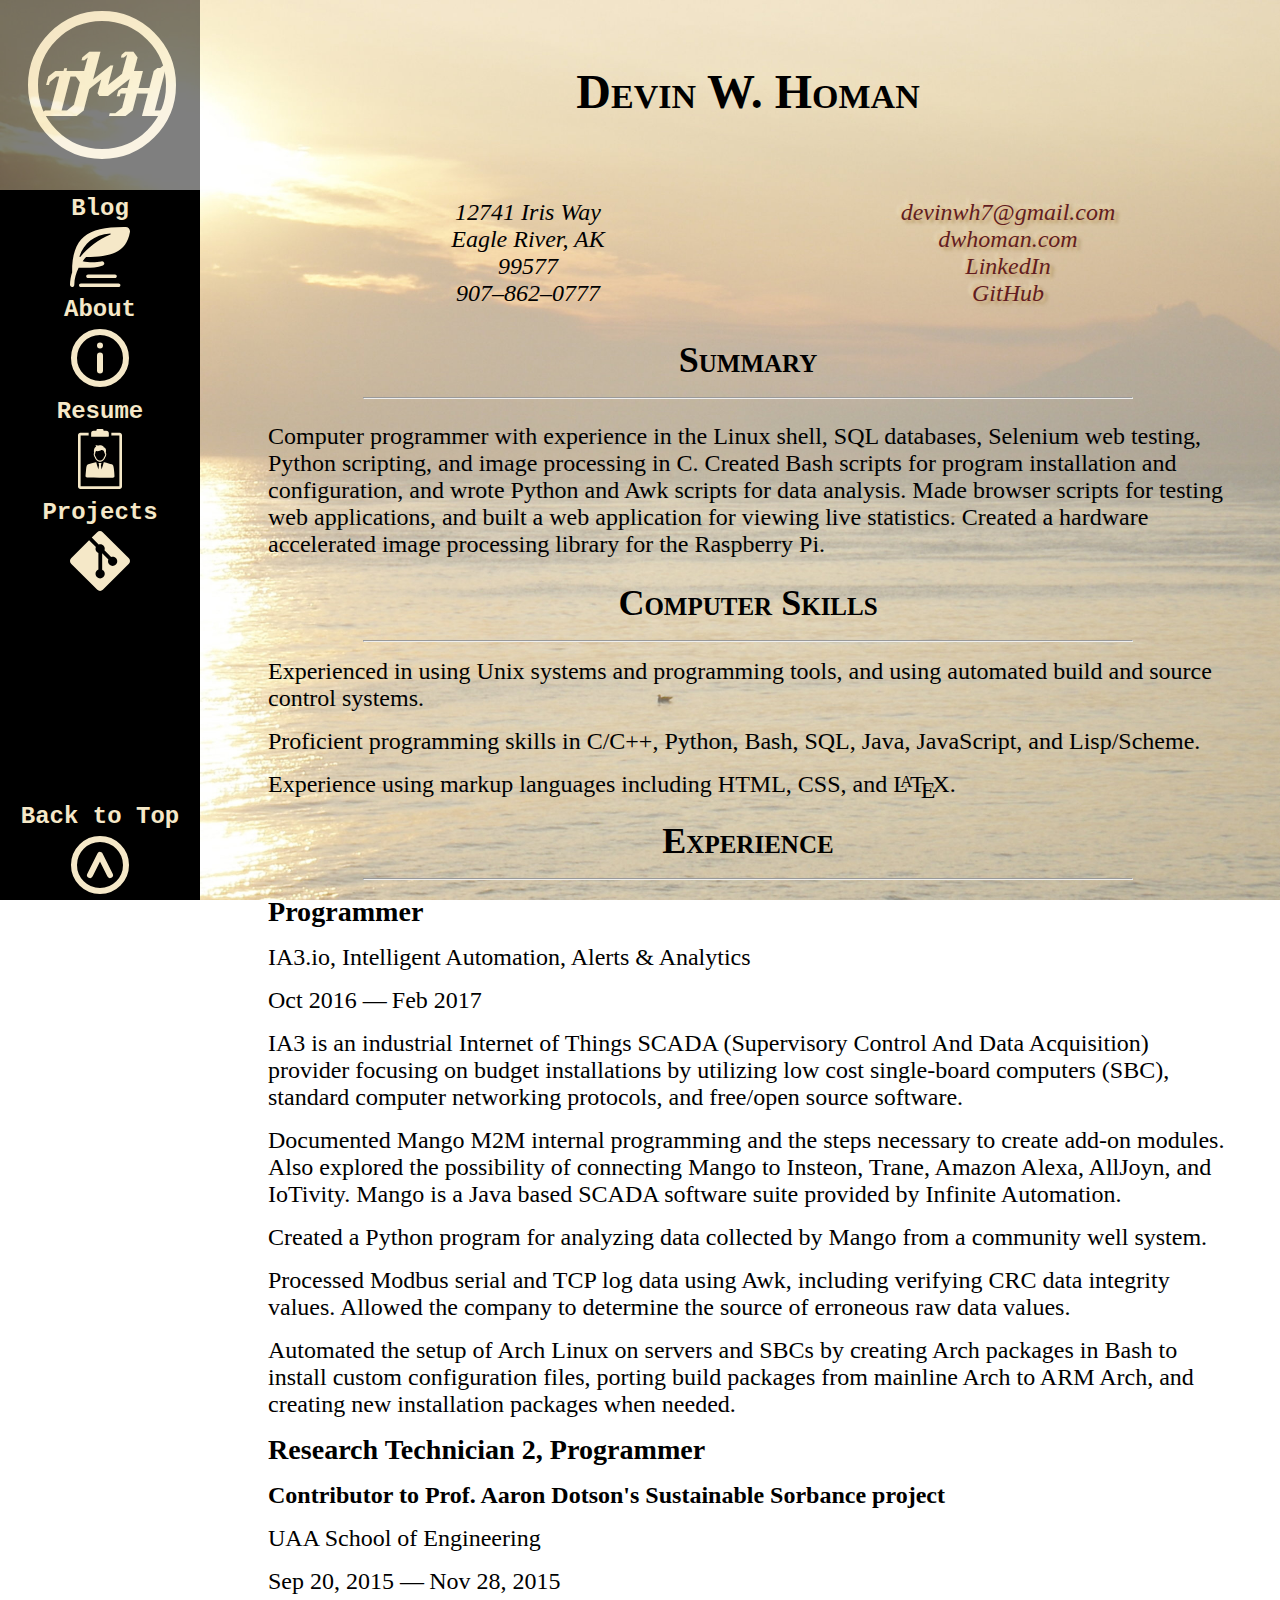
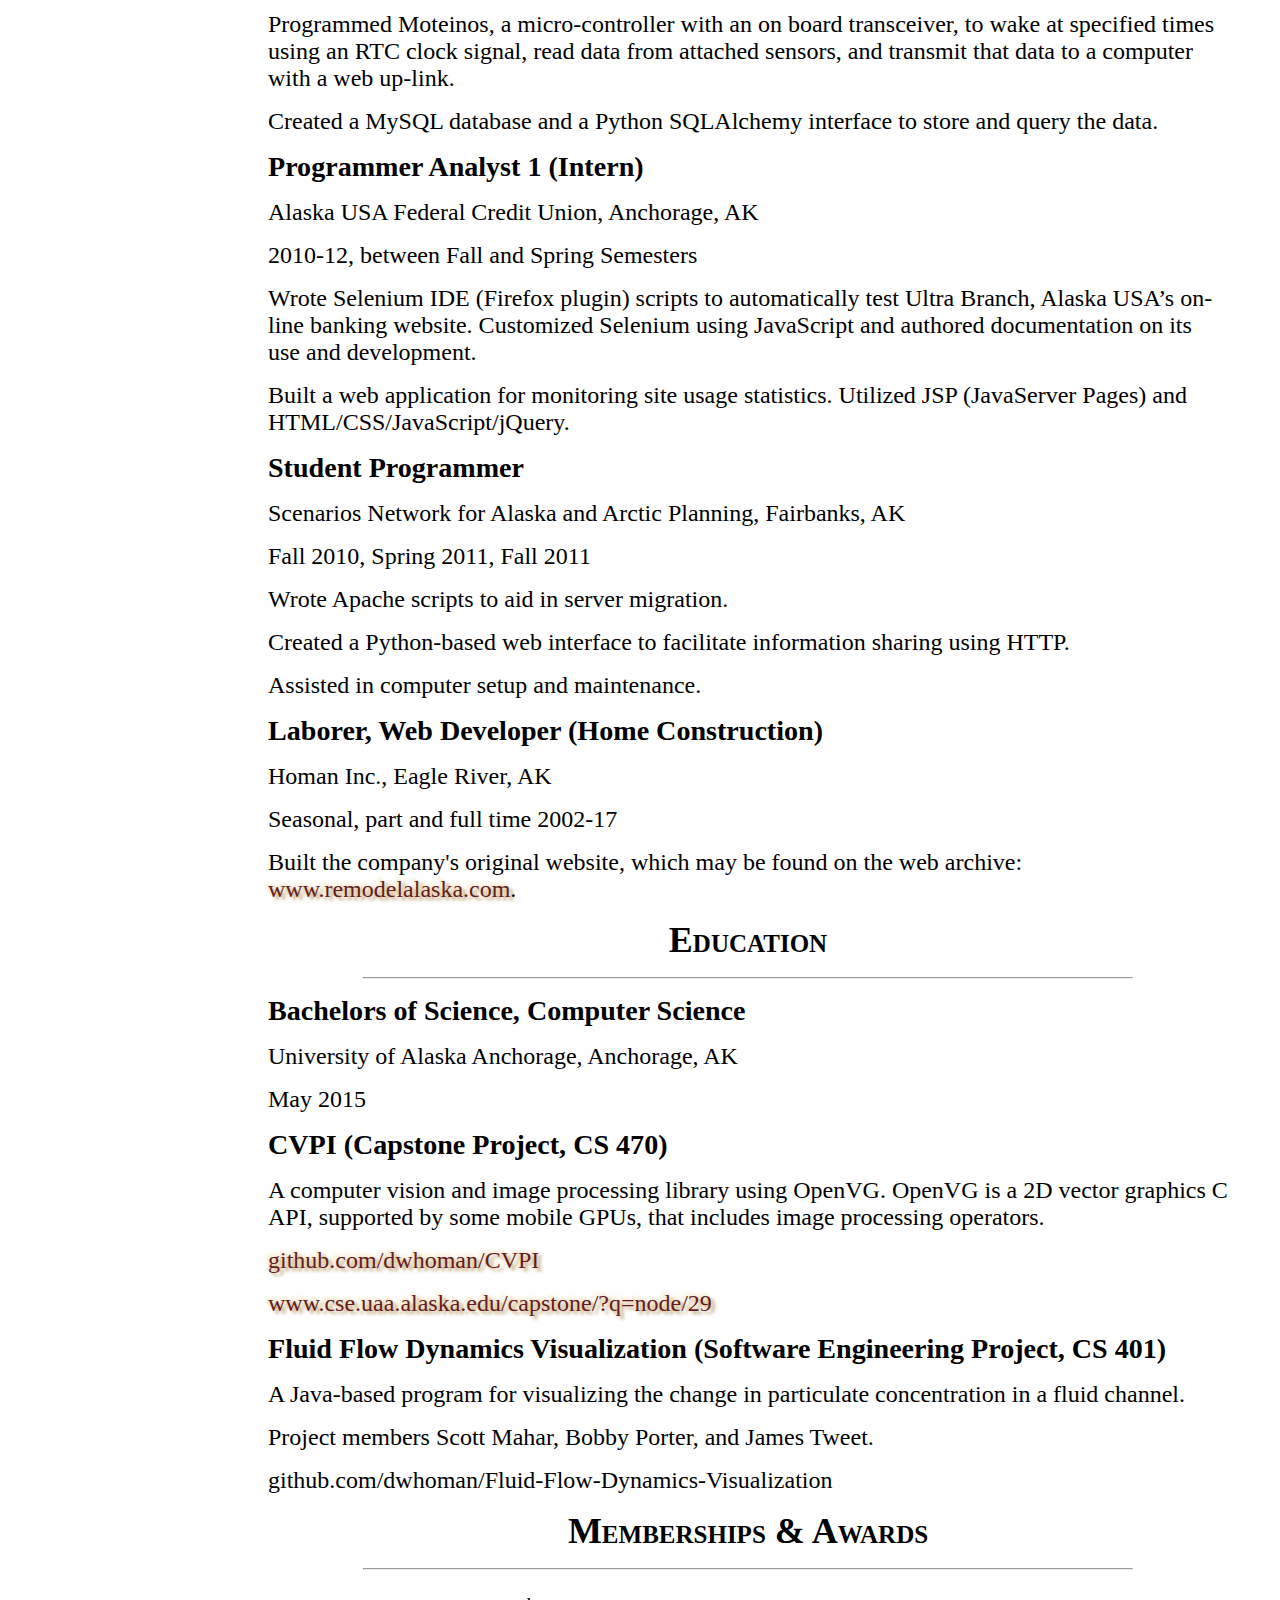
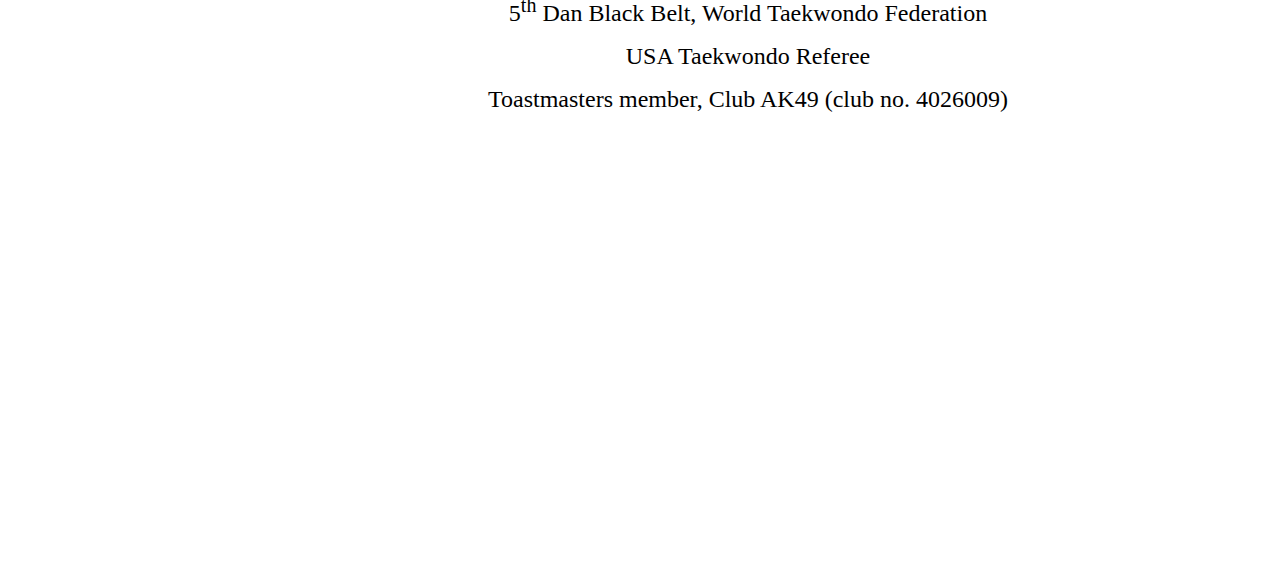
==== index.html @ beb4c147 "Merge branch 'master' into gh-pages" ====
<!DOCTYPE html><html lang="en">
  <head>
    <meta http-equiv="Content-Type" content="text/html; charset=UTF-8">
    <meta charset="utf-8">
    <link rel="alternate" type="application/atom+xml" href="/feed.atom">
    <link rel="shortcut icon" href="./graphics/logo3.svg">
    <title>Devin W. Homan's Résumé</title>
    <meta charset="UTF-8">
    <link rel="stylesheet" type="text/css" href="./css/main.css">
    <link rel="stylesheet" type="text/css" href="css/exposition.css">
    <link rel="stylesheet" type="text/css" href="css/resume.css">
  </head>
  <body>
    <header id="masthead"><input id="expand-blog-menu" type="checkbox"><div id="dwhoman-logo" class="nav"><a href="./index.html"><span>D</span><span>W</span><span>H</span></a></div>
      <label id="expand-blog-menu-inactive" class="nav menu menu-btn" for="expand-blog-menu"><span>Blog</span><img src="./graphics/noun_1322581_cc.svg" alt=""></label><label id="expand-blog-menu-active" class="nav blog-menu menu-btn" for="expand-blog-menu"><span>Main Menu</span><img src="./graphics/noun_1355740_cc.svg" alt=""></label><div id="blog-chronologic" class="nav blog-menu menu-btn"><a href="./chronological.html"><span>Chronological</span><img src="./graphics/noun_333757_cc.svg" alt=""></a></div>
      <div id="blog-recent" class="nav blog-menu menu-btn"><a href="./recent-updates.html"><span>Updated</span><img src="./graphics/noun_1572678_cc.svg" alt=""></a></div>
      <div id="blog-categories" class="nav blog-menu menu-btn"><a href="./categories.xhtml"><span>Categories</span><img src="./graphics/noun_1332809_cc.svg" alt=""></a></div>
      <div id="blog-threads" class="nav blog-menu menu-btn"><a href="./threads.html"><span>Threads</span><img src="./graphics/noun_844785_cc.svg" alt=""></a></div>
      <div id="blog-feed" class="nav blog-menu menu-btn"><a href="./feed.atom"><span>Feed</span><img src="./graphics/noun_19895_cc.svg" alt=""></a></div>
      <div id="about-page" class="nav menu menu-btn"><a href="./about.html"><span>About</span><img src="./graphics/info.svg" alt=""></a></div>
      <div id="resume-page" class="nav menu menu-btn"><a href="./resume.html"><span>R<span class="acute-e">e</span>sum<span class="acute-e">e</span></span><img src="./graphics/noun_591006_cc.svg" alt=""></a></div>
      <div id="project-page" class="nav menu menu-btn"><a href="https://github.com/dwhoman"><span>Projects</span><img src="./graphics/Git-logo.svg" alt=""></a></div>
      <div id="following-page" class="menu filler"></div>
      <div id="blog-feed-comp" class="filler menu"></div>
      <div id="nav-filler" class="filler"></div>
      <div id="to-top" class="nav menu-btn"><a href="#"><span>Back to Top</span><img src="./graphics/to_top.svg" alt=""></a></div></header><main>
      <h1>Devin W. Homan</h1>
      <address>
	<ul id="physical-address">
	  <li>12741 Iris Way</li>
	  <li>Eagle River, AK</li>
	  <li>99577</li>
	  <li>
	    <span>907</span><span class="em-dash"></span><span>862</span><span class="em-dash"></span><span>0777</span>
	  </li>
	</ul>
	<ul id="web-address">
	  <li><a class="email" href="mailto:devinwh7@gmail.com">devinwh7@gmail.com</a></li>
	  <li><a class="home-page" href="http://www.dwhoman.com">dwhoman.com</a></li>
	  <li><a class="linkedin" href="https://www.linkedin.com/in/devin-homan-a78992b7">LinkedIn</a></li>
	  <li><a class="github" href="https://www.github.com/dwhoman">GitHub</a></li>
	</ul>
      </address>
      <article>
	<h2>Summary</h2>
	<hr>
	<p>
	  Computer programmer with experience in the Linux shell, SQL databases,
	  Selenium web testing, Python scripting, and image processing in C.
	  Created Bash scripts for program installation and configuration, and
	  wrote Python and Awk scripts for data analysis.  Made browser scripts
	  for testing web applications, and built a web application for viewing
	  live statistics.  Created a hardware accelerated image processing
	  library for the Raspberry Pi.
	</p>
	<h2>Computer Skills</h2>
	<hr>
	<ul>
	  <li>
	    Experienced in using Unix systems and programming tools, and using
	    automated build and source control systems.
	  </li>
	  <li>
	    Proficient programming skills in C/C++, Python, Bash, SQL, Java, JavaScript, and
	    Lisp/Scheme.
	  </li>
	  <li>
	    <span>Experience using markup languages including HTML, CSS, and</span>
	    <span class="latex-over"><span>L</span><sup>a</sup><span>T</span><sub>e</sub><span>X</span></span>.
	  </li>
	</ul>
	<h2>Experience</h2>
	<hr>
	<h3>Programmer</h3>
	<ul>
	  <li>IA3.io, Intelligent Automation, Alerts &amp; Analytics</li>
	  <li>
	    <span>Oct 2016 </span><span class="bar-dash">-</span><span> Feb 2017</span>
	  </li>
	  <li>
	    IA3 is an industrial Internet of Things SCADA (Supervisory Control
	    And Data Acquisition) provider focusing on budget installations by
	    utilizing low cost single-board computers (SBC), standard computer
	    networking protocols, and free/open source software.
	  </li>
	  <li>
	    Documented Mango M2M internal programming and the steps necessary to
	    create add-on modules.  Also explored the possibility of connecting
	    Mango to Insteon, Trane, Amazon Alexa, AllJoyn, and IoTivity.  Mango
	    is a Java based SCADA software suite provided by Infinite
	    Automation.
	  </li>
	  <li>
	    Created a Python program for analyzing data collected by Mango from a community well system.
	  </li>
	  <li>
	    Processed Modbus serial and TCP log data using Awk, including
	    verifying CRC data integrity values.  Allowed the company to
	    determine the source of erroneous raw data values.
	  </li>
	  <li>
	    Automated the setup of Arch Linux on servers and SBCs by creating
	    Arch packages in Bash to install custom configuration files, porting
	    build packages from mainline Arch to ARM Arch, and creating new
	    installation packages when needed.
	  </li>
	</ul>
	<h3>Research Technician 2, Programmer</h3>
	<h4>Contributor to Prof. Aaron Dotson's Sustainable Sorbance project</h4>
	<ul>
	  <li>UAA School of Engineering</li>
	  <li>
	    <span>Sep 20, 2015 </span><span class="bar-dash">-</span><span> Nov 28, 2015</span>
	  </li>
	  <li>
	    Programmed Moteinos, a micro-controller with an on board
	    transceiver, to wake at specified times using an RTC clock signal,
	    read data from attached sensors, and transmit that data to a
	    computer with a web up-link.
	  </li>
	  <li>
	    Created a MySQL database and a Python SQLAlchemy interface to store
	    and query the data.
	  </li>
	</ul>
	<h3>Programmer Analyst 1 (Intern)</h3>
	<ul>
	  <li>Alaska USA Federal Credit Union, Anchorage, AK</li>
	  <li>2010-12, between Fall and Spring Semesters</li>
	  <li>
	    Wrote Selenium IDE (Firefox plugin) scripts to automatically test
	    Ultra Branch, Alaska USA’s on-line banking website. Customized
	    Selenium using JavaScript and authored documentation on its use and
	    development.
	  </li>
	  <li>
	    Built a web application for monitoring site usage
	    statistics. Utilized JSP (JavaServer Pages) and
	    HTML/CSS/JavaScript/jQuery.
	  </li>
	</ul>
	<h3>Student Programmer</h3>
	<ul>
	  <li>Scenarios Network for Alaska and Arctic Planning, Fairbanks, AK</li>
	  <li>Fall 2010, Spring 2011, Fall 2011</li>
	  <li>Wrote Apache scripts to aid in server migration.</li>
	  <li>Created a Python-based web interface to  facilitate information sharing using HTTP.</li>
	  <li>Assisted in computer setup and maintenance.</li>
	</ul>
	<h3>Laborer, Web Developer (Home Construction)</h3>
	<ul>
	  <li>Homan Inc., Eagle River, AK</li>
	  <li>Seasonal, part and full time 2002-17</li>
	  <li>
	    Built the company's original website, which may be found on the web
	    archive: <a class="web-archive" href="web.archive.org/web/20120608061630/http://www.remodelalaska.com/">www.remodelalaska.com</a>.
	  </li>
	</ul>
	<h2>Education</h2>
	<hr>
	<h3>Bachelors of Science, Computer Science</h3>
	<ul>
	  <li>University of Alaska Anchorage, Anchorage, AK</li>
	  <li>May 2015</li>
	</ul>
	<h3>CVPI  (Capstone Project, CS 470)</h3>
	<ul>
	  <li>
	    A computer vision and image processing library using OpenVG.  OpenVG
	    is a 2D vector graphics C API, supported by some mobile GPUs, that
	    includes image processing operators.
	  </li>
	  <li><a class="github" href="http://www.github.com/dwhoman/CVPI">github.com/dwhoman/CVPI</a></li>
	  <li><a href="http://www.cse.uaa.alaska.edu/capstone/?q=node/29">www.cse.uaa.alaska.edu/capstone/?q=node/29</a></li>
	</ul>
	<h3>Fluid Flow Dynamics Visualization (Software Engineering Project, CS 401)</h3>
	<ul>
	  <li>
	    A Java-based program for visualizing the change in particulate
	    concentration in a fluid channel.
	  </li>
	  <li>Project members Scott Mahar, Bobby Porter, and James Tweet.</li>
	  <li>github.com/dwhoman/Fluid-Flow-Dynamics-Visualization</li>
	</ul>
	<h2>Memberships &amp; Awards</h2>
	<hr>
	<ul id="memberships_awards">
	  <li>5<sup>th</sup> Dan Black Belt, World Taekwondo Federation</li>
	  <li>USA Taekwondo Referee</li>
	  <li>Toastmasters member, Club AK49 (club no. 4026009)</li>
	</ul>
      </article>
    </main><footer><div id="to-top-alt" class="mobile nav menu-btn"><a href="#">Back to Top</a></div></footer>
  </body>
</html>
---- css/main.css ----
/* class nav: all navigation bar content */

/* class menu-btn: all navigation bar content except the logo */

@font-face {
    font-family: "GenoaItalic";
    src: url("../fonts/genoa_italic_filtered.woff")format("woff");
}

:root {
    --logo-height: 190px;
    --nav-width: 200px;
    --nav-gutter: 1rem;
    --min-btn-ht: 0.5in;
    --max-btn-ht: 170px;
    --logo-margin: 0px;
    --desktop-content-max-x: calc(100vw - var(--nav-width) - var(--nav-gutter));
    --max-chars-per-line: 80ch;

    --default-font-size: 1.5rem;

    --main-color: #F5E8C8;
    --main-color-trasp1: #EBDDB777;
    --main-color-trasp2: #EBCE8477;
    --main-color-opacity: calc(119.0/255.0);
    --nav-background: black;
    --cloud-shadow-high: -5px -5px 3px #fbf9e550, 3px 3px 3px #ebce8480, -3px -3px 3px #ebce8460;
    --cloud-shadow-low: 0px 0px 3px #EBA58480, 4px 3px 3px #816A4B80;
    --cloud-shadow: -5px -5px 3px #fbf9e550, 3px 3px 3px #ebce8480, -3px -3px 3px #ebce8460, 0px 0px 3px #EBA58480, 4px 3px 3px #816A4B80;
    --highlight-shadow: 0px 0px 5px #eedd82;
    --accent-color1: #611D1F;
    --accent-color2: #98585A;
    --accent-color3: #a52a2a;
    --highlight-color1: green;
    --highlight-color2: #0080FF;
    --border-hard: 1px solid #ccc;
    --border-soft: 1px dotted #ccc;
}

.text-browser {
    display: none;
}
ul {
    list-style-type: none;
}

/* LaTeX formatting adapted from http://tess.oconnor.cx/2007/08/tex-poshlet */
span.latex-over sub, span.latex-over sup {
    text-transform: uppercase;
}

span.latex-over sub {
    vertical-align: -0.5ex;
    margin-left: -0.1667em;
    margin-right: -0.125em;
}

span.latex-over, span.latex-over sub {
    font-size: 1em;
}

span.latex-over sup {
    font-size: 0.7em;
    vertical-align: 0.3em;
    margin-left: -0.45em;
    margin-right: -0.15em;
}

span.em-dash::after {
    content: "–";
}

span.bar-dash {
    visibility: hidden;
}

span.bar-dash::before {
    content: "―";
    visibility: visible;
    position: relative;
    display: inline-block;
    margin-right: -0.8ex;
}

/* span.acute-e { */
/*     visibility: hidden; */
/* } */

/* span.acute-e::before { */
/*     content: "è"; */
/* } */

@media screen {
    body {
	background-image: url("../graphics/background.jpg");
	background-repeat: no-repeat;
	background-attachment: fixed;
	background-size: cover;
	background-position: left;
	padding: 0px;
	margin: 0px;
    }

    /* default link style */
    main a, aside a {
	text-shadow:  var(--cloud-shadow);
	color: var(--accent-color1);
	text-decoration: none;
    }

    main a:visited, aside a:visited {
	color: var(--accent-color2);
    }
    main a:hover, aside a:hover {
	color: var(--accent-color3);
	text-shadow: var(--highlight-shadow);
    }

    /* style main navigation bar */
    .nav {
	padding: 0px;
	margin: 0px;
	text-decoration: none;
	background-color: var(--nav-background);
	color: var(--main-color);
    }
    .nav * {
	color: inherit;
	text-decoration: none;
    }
    .nav a {
	display: block;
	width: 100%;
	height: 100%;
	display: flex;
	flex-direction: column;
	justify-content: space-evenly;
    }
    label.nav {
	display: flex;
	flex-direction: column;
	justify-content: space-evenly;
    }
    .menu-btn {
	font-size: 1.5rem;
	text-align: center;
	font-weight: 900;
	font-family: "Courier New", Courier, monospace;
    }
    .menu-btn img {
	height: 60px;
    }
    .nav:hover {
	filter: opacity(0.5);
    }

    .nav:active {
	filter: opacity(0.4);
    }

    /* logo graphic created with CSS */
    div#dwhoman-logo {
	--logo-margin: -8px;
	text-align: center;
	font-family: "GenoaItalic", monospace;
	font-weight: normal;
	background-color: transparent;
	width: 100%;
	background-color: var(--nav-background);
    }
    div#dwhoman-logo * {
	padding: 0px;
	margin: 0px;
    }
    div#dwhoman-logo a {
	display: block;
	width: 100%;
	height: 100%;
    }
    div#dwhoman-logo span {
	position: relative;
	top: 29px;
	left: calc(10px + var(--logo-margin));
	font-size: 80px;
    }

    div#dwhoman-logo span:first-child {
	vertical-align: -20px;
	margin-right: -14px;
    }

    div#dwhoman-logo span:last-child {
	vertical-align: -20px;
	margin-left: -21px;
    }
    div#dwhoman-logo a::before {
	content: '';
	position: absolute;
	margin-top: 11px;
	margin-left: var(--logo-margin);
	width: 128px;
	height: 128px;
	border: solid 10px currentColor;
	border-radius: 100%;
    }
    /* switch between main menu and blog menu */
    input#expand-blog-menu {
	display: none;
    }
    label#expand-blog-menu-inactive, label#expand-blog-menu-active {
	cursor: pointer;
    }
    input#expand-blog-menu:checked ~ .menu {
	display: none;
    }

    input#expand-blog-menu:not(:checked) ~ .blog-menu {
	display: none;
    }


    @media (min-width: 1280px) and (max-resolution: 182dpi) {
	body > main {
	    font-size: var(--default-font-size);
	}
    }

    /* destop, tablet */
    @media
    (min-width: 8192px),
    (min-width: 5120px) and (max-width: 8191px) and (max-resolution: 731dpi),
    (min-width: 4608px) and (max-width: 5119px) and (max-resolution: 658dpi),
    (min-width: 3840px) and (max-width: 4607px) and (max-resolution: 548dpi),
    (min-width: 2700px) and (max-width: 3839px) and (max-resolution: 385dpi),
    (min-width: 2560px) and (max-width: 2669px) and (max-resolution: 365dpi),
    (min-width: 2160px) and (max-width: 2559px) and (max-resolution: 308dpi),
    (min-width: 1920px) and (max-width: 2159px) and (max-resolution: 274dpi),
    (min-width: 1440px) and (max-width: 1919px) and (max-resolution: 205dpi),
    (min-width: 1280px) and (max-width: 1439px) and (max-resolution: 182dpi),
    (min-width: 1024px) and (max-width: 1279px) and (max-resolution: 146dpi)
    {
	.mobile {
	    display: none;
	}

	footer {
	    display: none;
	}

	/* 2-column n-row grid */
	body {
	    display: grid;
	    grid-template-columns: var(--nav-width) auto;
	    grid-column-gap: var(--nav-gutter);
	}

	body > main {
	    max-width: var(--desktop-content-max-x);
	    margin: 0 auto 50vh auto;
	    grid-column: 2/3;
	}

	/* position the main menu */
	header#masthead {
	    --min-btn-ht: 2rem;
	    position: fixed;
	    width: var(--nav-width);
	    top: 0;
	    left: 0;
	    height: 100vh;
	    grid-column: 1/2;
	    grid-row: 1/-1;

	    display: grid;
	    grid-gap: 0px;
	    grid-template: "logo" var(--logo-height) "nav1" minmax(var(--min-btn-ht), var(--max-btn-ht))
				  "nav2" minmax(var(--min-btn-ht), var(--max-btn-ht))
				  "nav3" minmax(var(--min-btn-ht), var(--max-btn-ht)) "nav4" minmax(var(--min-btn-ht), var(--max-btn-ht))
				  "nav5" minmax(var(--min-btn-ht), var(--max-btn-ht)) "nav6" minmax(var(--min-btn-ht), var(--max-btn-ht))
				  "filler" auto "totop" minmax(var(--min-btn-ht), var(--max-btn-ht));
	}

	div#dwhoman-logo {
	    grid-area: logo;
	}
	label#expand-blog-menu-inactive, label#expand-blog-menu-active {
	    grid-area: nav1;
	}

	div#blog-chronologic, div#about-page {
	    grid-area: nav2;
	}

	div#blog-recent, div#resume-page {
	    grid-area: nav3;
	}

	div#blog-categories, div#project-page {
	    grid-area: nav4;
	}

	div#blog-threads, div#following-page {
	    grid-area: nav5;
	}

	div#blog-feed, div#blog-feed-comp {
	    grid-area: nav6;
	}

	div#nav-filler {
	    grid-area: filler;
	}

	div.filler {
	    background-color: var(--nav-background);
	}

	div#to-top {
	    grid-area: totop;
	}
    }

    /* mobile */
    @media
    (max-width: 1023px),
    (min-width: 1024px) and (max-width: 1279px) and (min-resolution: 147dpi),
    (min-width: 1280px) and (max-width: 1439px) and (min-resolution: 183dpi),
    (min-width: 1440px) and (max-width: 1919px) and (min-resolution: 206dpi),
    (min-width: 1920px) and (max-width: 2159px) and (min-resolution: 275dpi),
    (min-width: 2160px) and (max-width: 2559px) and (min-resolution: 309dpi),
    (min-width: 2560px) and (max-width: 2669px) and (min-resolution: 366dpi),
    (min-width: 2700px) and (max-width: 3839px) and (min-resolution: 386dpi),
    (min-width: 3840px) and (max-width: 4607px) and (min-resolution: 549dpi),
    (min-width: 4608px) and (max-width: 5119px) and (min-resolution: 659dpi),
    (min-width: 5120px) and (max-width: 8191px) and (min-resolution: 732dpi)
    {
	header#masthead div#nav-filler {
	    display: none;
	}
	header#masthead div#to-top {
	    display: none;
	}

	header#masthead div#blog-feed-comp {
	    display: none;
	}
	header#masthead .menu-btn {
	    height: auto;
	}
	header#masthead {
	    display: grid;
	    grid-gap: 0px;
	    height: 100vh;
	    grid-template-rows: minmax(var(--logo-height), 1fr) repeat(auto-fit, minmax(var(--min-btn-ht), 1fr));
	    grid-template-columns: 100vw;
	}

	.nav {
	    filter: opacity(0.5);
	    grid-column: 1/2;
	}

	div#dwhoman-logo {
	    height: var(--logo-height);
	    height: auto;
	    grid-row: 1/2;
	}
	label#expand-blog-menu-inactive, label#expand-blog-menu-active {
	    grid-row: 2/3;
	}
	div#blog-chronologic, div#about-page {
	    grid-row: 3/4;
	}
	div#blog-recent, div#resume-page {
	    grid-row: 4/5;
	}
	div#blog-categories, div#project-page {
	    grid-row: 5/6;
	}
	div#blog-threads, div#following-page {
	    grid-row: 6/7;
	}
	div#blog-feed {
	    grid-row: 7/8;
	}
    	ul > li, li > ul {
	    margin-left: 0px;
	    padding-left: 0px;
	}
    }

    @media (max-height: 799px) {
	.menu-btn img {
	    display: none;
	}
    }
}

@media print {
    header, header *, footer, footer * {
	display: none;
    }
}
---- css/exposition.css ----
@media screen {
    @media
    (min-width: 1024) and (max-width: 1279) and (max-resolution: 146dpi)
    {
	body > main p, body > main ul, body > main table {
	    max-width: calc(100vw - var(--nav-width) - 10ch);
	}
    }
    @media
    (min-width: 8192px),
    (min-width: 5120px) and (max-width: 8191px) and (max-resolution: 731dpi),
    (min-width: 4608px) and (max-width: 5119px) and (max-resolution: 658dpi),
    (min-width: 3840px) and (max-width: 4607px) and (max-resolution: 548dpi),
    (min-width: 2700px) and (max-width: 3839px) and (max-resolution: 385dpi),
    (min-width: 2560px) and (max-width: 2669px) and (max-resolution: 365dpi),
    (min-width: 2160px) and (max-width: 2559px) and (max-resolution: 308dpi),
    (min-width: 1920px) and (max-width: 2159px) and (max-resolution: 274dpi),
    (min-width: 1440px) and (max-width: 1919px) and (max-resolution: 205dpi),
    (min-width: 1280px) and (max-width: 1439px) and (max-resolution: 182dpi)
    {
	body > main p, body > main ul, body > main table {
	    max-width: var(--max-chars-per-line);
	}
	
    }
    @media
    (max-width: 1023px),
    (min-width: 1024px) and (max-width: 1279px) and (min-resolution: 147dpi),
    (min-width: 1280px) and (max-width: 1439px) and (min-resolution: 183dpi),
    (min-width: 1440px) and (max-width: 1919px) and (min-resolution: 206dpi),
    (min-width: 1920px) and (max-width: 2159px) and (min-resolution: 275dpi),
    (min-width: 2160px) and (max-width: 2559px) and (min-resolution: 309dpi),
    (min-width: 2560px) and (max-width: 2669px) and (min-resolution: 366dpi),
    (min-width: 2700px) and (max-width: 3839px) and (min-resolution: 386dpi),
    (min-width: 3840px) and (max-width: 4607px) and (min-resolution: 549dpi),
    (min-width: 4608px) and (max-width: 5119px) and (min-resolution: 659dpi),
    (min-width: 5120px) and (max-width: 8191px) and (min-resolution: 732dpi)
    {
	main {
	    max-width: 95vw;
	    margin-bottom: 0px;
	    margin-left: 4rem;
	    margin-right: 4rem;
	}
    }
}
@media print {
    body > main p, body > main ul, body > main table {
	max-width: 80ch;
    }
}
---- css/resume.css ----
@font-face {
    font-family: "CMU";
    src: url("./fonts/Serif/cmunrm.woff")format("woff");
}

h1, h2, h3, h4, h5, h6, ul, hr {
    margin-top: 1rem;
    margin-bottom: 1rem;
}

main h1, main h2 {
    font-variant: small-caps;
    text-align: center;
    width: 100%;
}

@media screen {
    article ul, article li, article p {
	margin-left: 0;
	margin-left: 0;
	padding-left: 0;
	padding-left: 0;
    }
    
    main article {
	margin-right: auto;
	margin-left: auto;
    }

    main h1 {
	padding-top: 1em;
	padding-bottom: 1em;
    }

    article ul, article li {
	width: 100%;
    }
    
    article li {
	padding-bottom: 1rem;
    }
    
    ul#memberships_awards {
	text-align:center;
	margin-top: 1em;
    }
    
    article li:last-child {
	padding-bottom: 0;
    }
    main hr {
	width: 80%;
	text-align: center;
    }
}

@media print {
    @page {
	margin-top: 1in;
    }
    h1, h2, h3, h4, h5, h6, ul, hr {
	page-break-after: avoid;
    }
    p, li {
	font-size: 12px;
    }
    a {
	color: black;
	text-decoration: none;
    }
    hr {
	display: none;
    }
    li:first-child {
	page-break-before: avoid;
    }
    
    li {
	page-break-inside: avoid;
    }

    p {
	margin-left: auto;
	margin-right: auto;
    }
}

address {
    width: 100%;
    text-align: center;
}

@supports (display: grid) {
    address {
	display: grid;
	grid-template-columns: 50% 50%;
	grid-template-rows: auto;
    }
    address ul#physical-address {
	grid-column-start: 1;
	grid-column-end: 2;
    }
    
    address ul#web-address {
	grid-column-start: 2;
	grid-column-end: 3;
    }
}
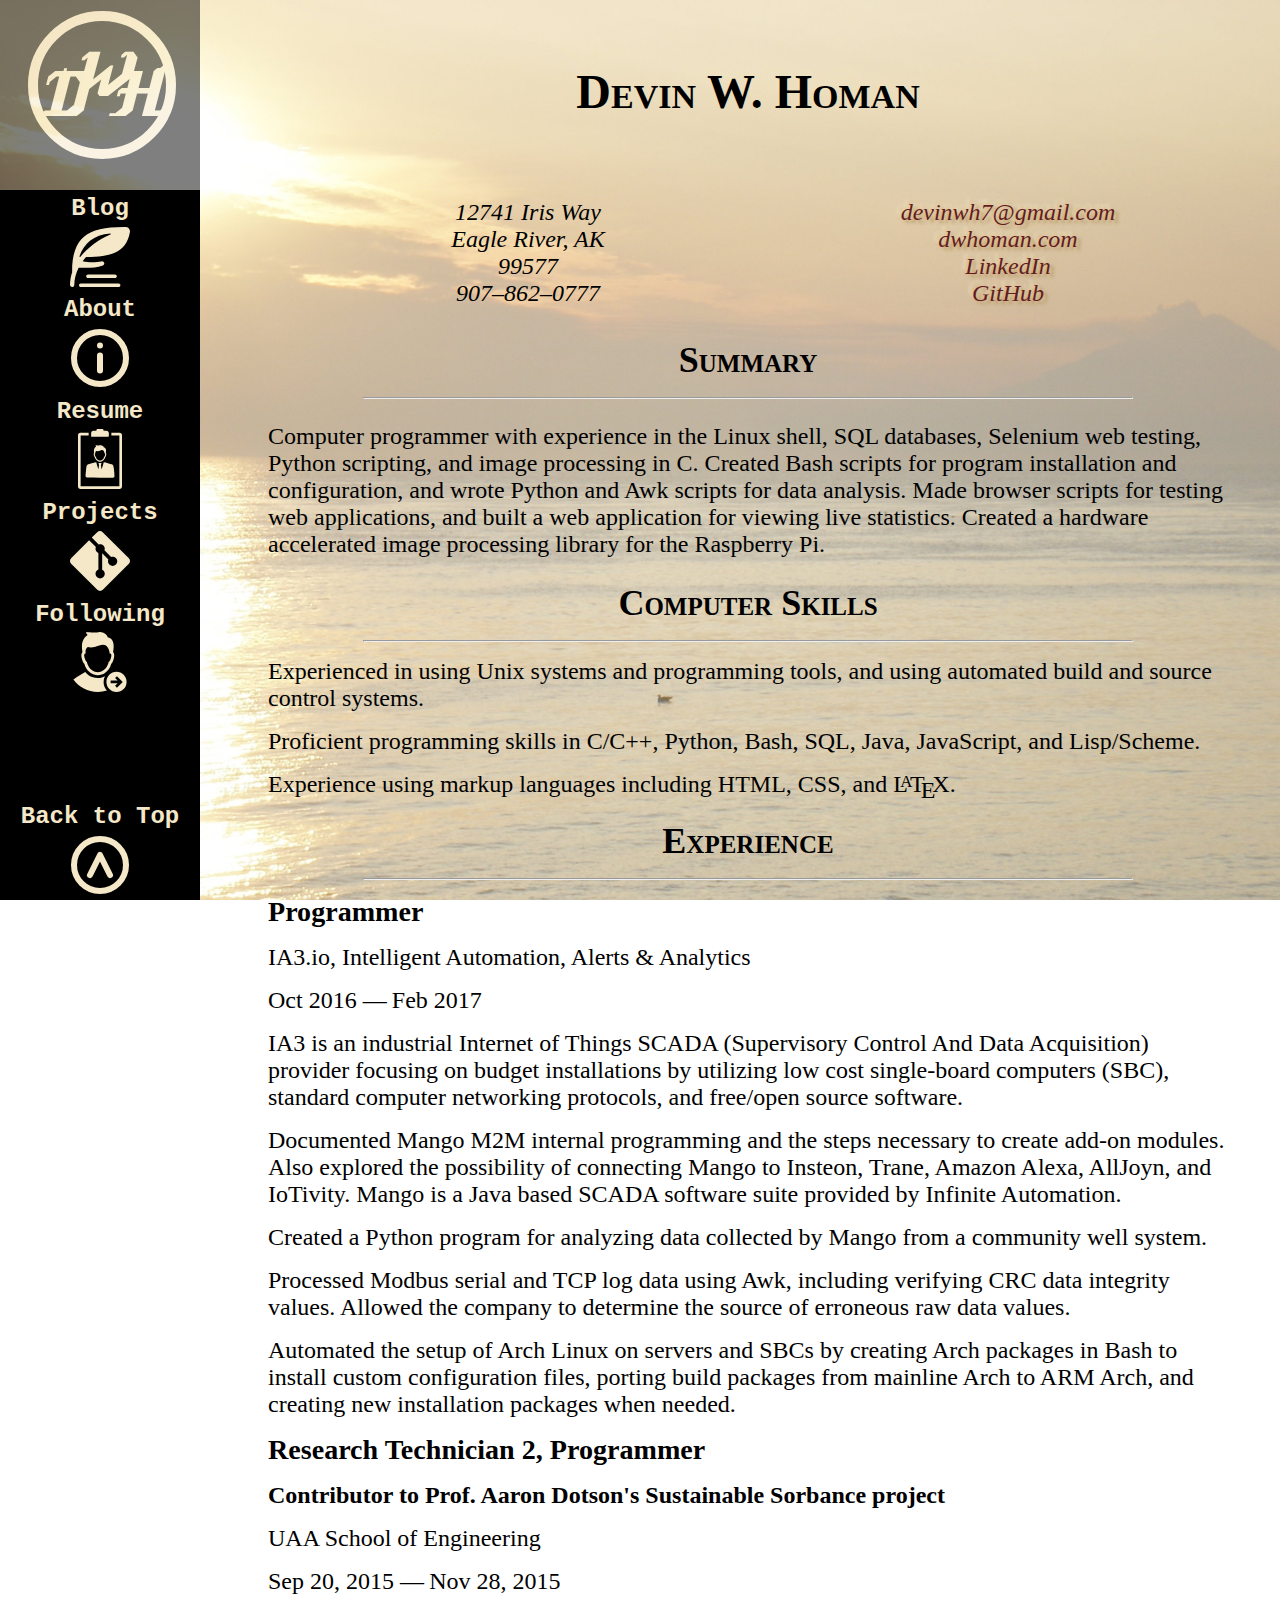
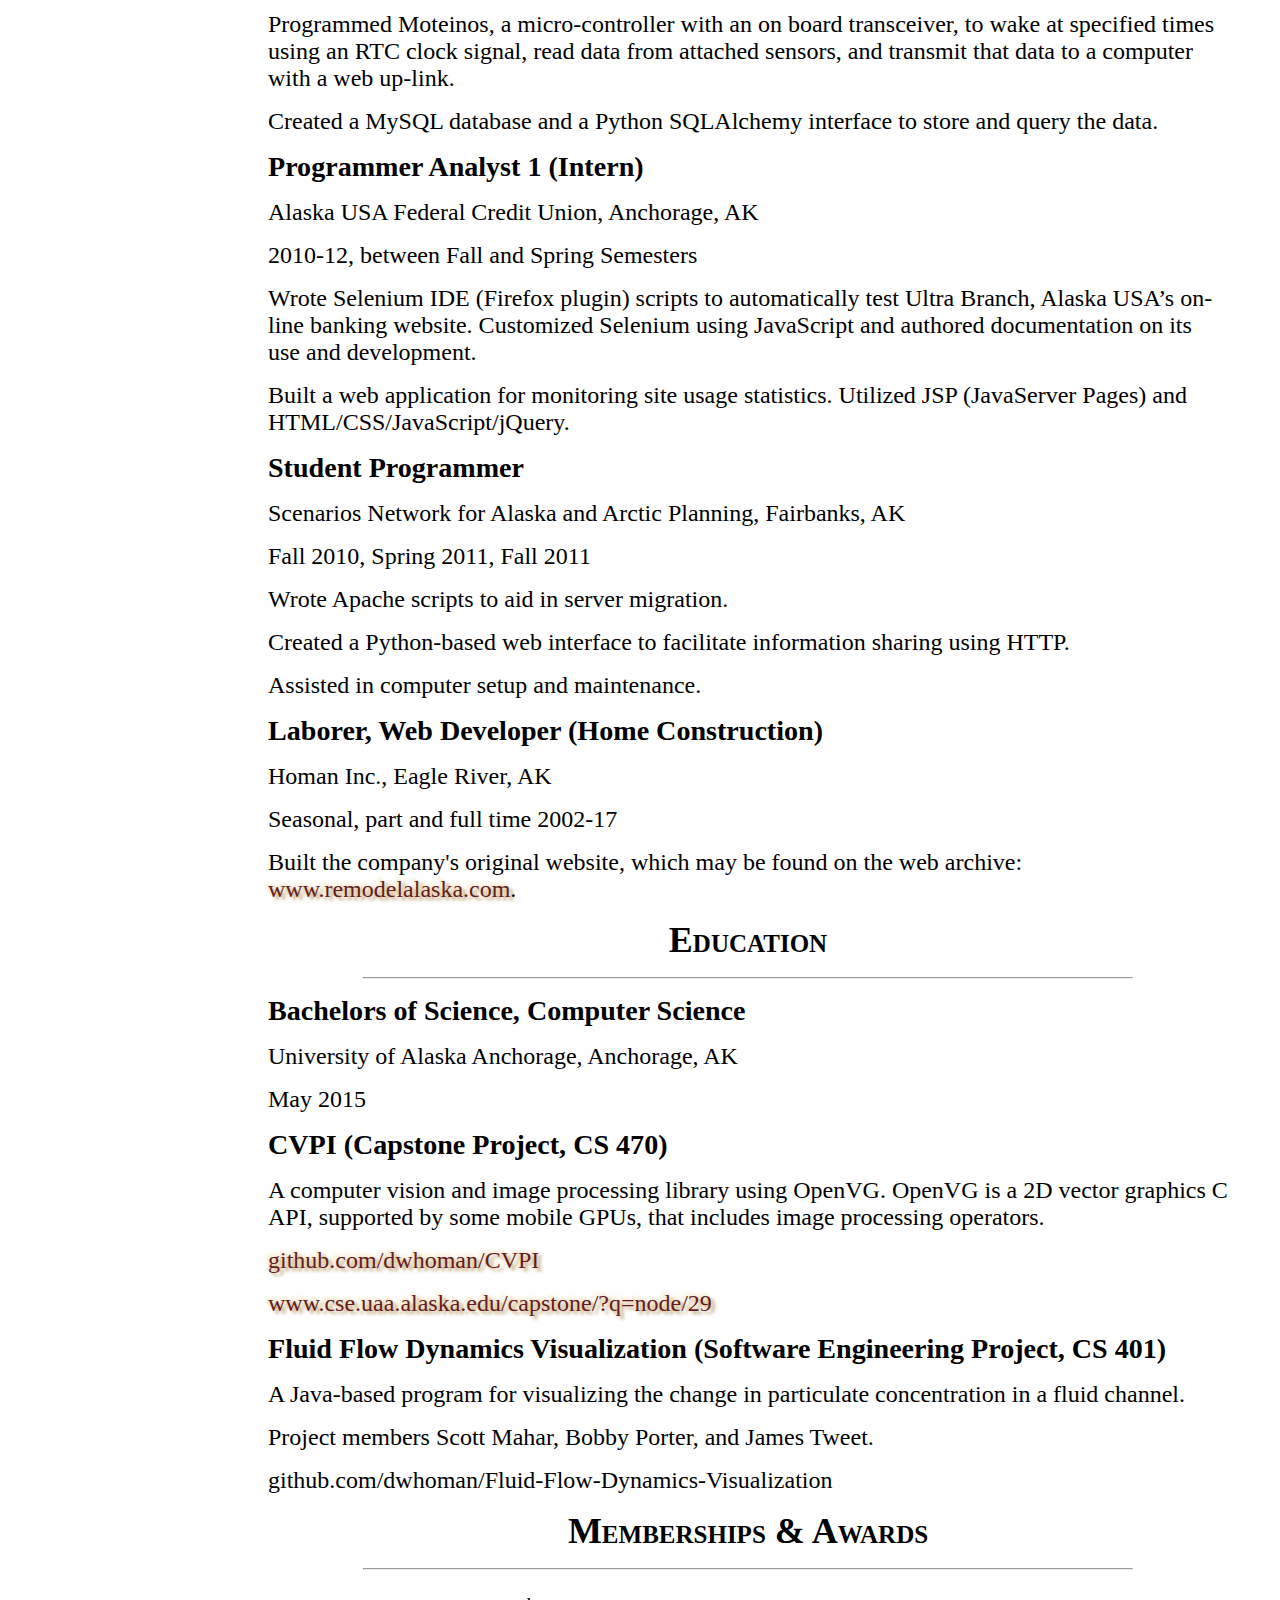
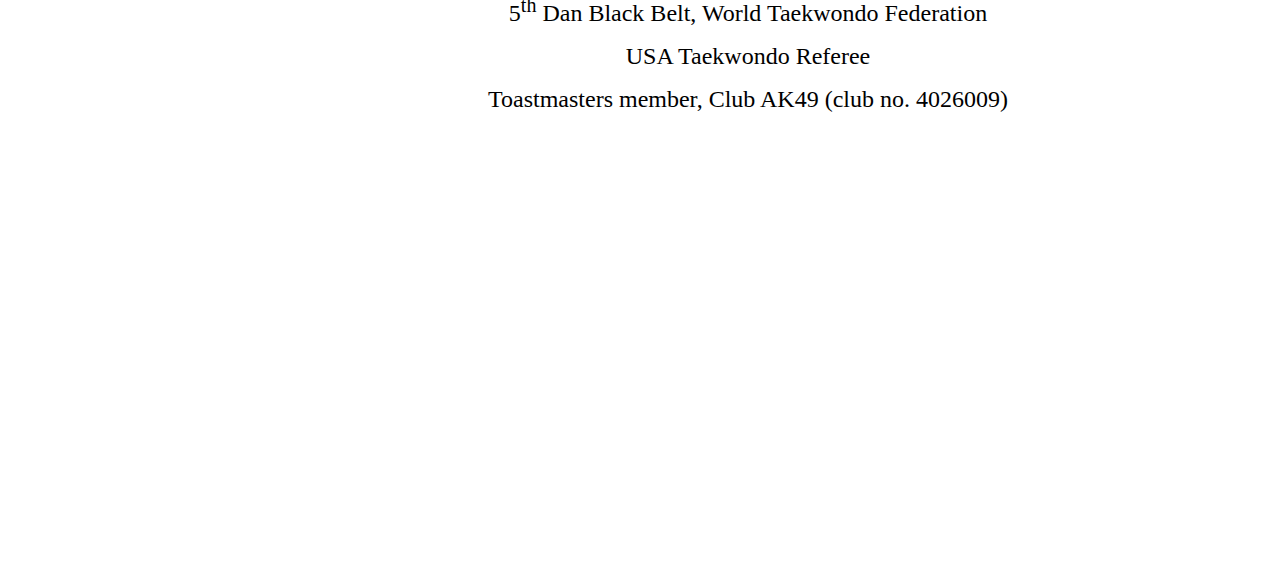
==== commit 8726fb7a: "Lots of changes to the site and blog posts." ====
--- a/index.html
+++ b/index.html
@@ -1,29 +1,29 @@
 <!DOCTYPE html><html lang="en">
-  <head>
-    <meta http-equiv="Content-Type" content="text/html; charset=UTF-8">
-    <meta charset="utf-8">
-    <link rel="alternate" type="application/atom+xml" href="/feed.atom">
-    <link rel="shortcut icon" href="./graphics/logo3.svg">
-    <title>Devin W. Homan's Résumé</title>
-    <meta charset="UTF-8">
-    <link rel="stylesheet" type="text/css" href="./css/main.css">
-    <link rel="stylesheet" type="text/css" href="css/exposition.css">
-    <link rel="stylesheet" type="text/css" href="css/resume.css">
-  </head>
-  <body>
-    <header id="masthead"><input id="expand-blog-menu" type="checkbox"><div id="dwhoman-logo" class="nav"><a href="./index.html"><span>D</span><span>W</span><span>H</span></a></div>
-      <label id="expand-blog-menu-inactive" class="nav menu menu-btn" for="expand-blog-menu"><span>Blog</span><img src="./graphics/noun_1322581_cc.svg" alt=""></label><label id="expand-blog-menu-active" class="nav blog-menu menu-btn" for="expand-blog-menu"><span>Main Menu</span><img src="./graphics/noun_1355740_cc.svg" alt=""></label><div id="blog-chronologic" class="nav blog-menu menu-btn"><a href="./chronological.html"><span>Chronological</span><img src="./graphics/noun_333757_cc.svg" alt=""></a></div>
-      <div id="blog-recent" class="nav blog-menu menu-btn"><a href="./recent-updates.html"><span>Updated</span><img src="./graphics/noun_1572678_cc.svg" alt=""></a></div>
-      <div id="blog-categories" class="nav blog-menu menu-btn"><a href="./categories.xhtml"><span>Categories</span><img src="./graphics/noun_1332809_cc.svg" alt=""></a></div>
-      <div id="blog-threads" class="nav blog-menu menu-btn"><a href="./threads.html"><span>Threads</span><img src="./graphics/noun_844785_cc.svg" alt=""></a></div>
-      <div id="blog-feed" class="nav blog-menu menu-btn"><a href="./feed.atom"><span>Feed</span><img src="./graphics/noun_19895_cc.svg" alt=""></a></div>
-      <div id="about-page" class="nav menu menu-btn"><a href="./about.html"><span>About</span><img src="./graphics/info.svg" alt=""></a></div>
-      <div id="resume-page" class="nav menu menu-btn"><a href="./resume.html"><span>R<span class="acute-e">e</span>sum<span class="acute-e">e</span></span><img src="./graphics/noun_591006_cc.svg" alt=""></a></div>
-      <div id="project-page" class="nav menu menu-btn"><a href="https://github.com/dwhoman"><span>Projects</span><img src="./graphics/Git-logo.svg" alt=""></a></div>
-      <div id="following-page" class="menu filler"></div>
-      <div id="blog-feed-comp" class="filler menu"></div>
-      <div id="nav-filler" class="filler"></div>
-      <div id="to-top" class="nav menu-btn"><a href="#"><span>Back to Top</span><img src="./graphics/to_top.svg" alt=""></a></div></header><main>
+<head>
+<meta http-equiv="Content-Type" content="text/html; charset=UTF-8">
+<meta charset="utf-8">
+<link rel="alternate" type="application/atom+xml" href="/feed.atom">
+<link rel="shortcut icon" href="./graphics/logo3.svg">
+<link rel="preload" href="./fonts/genoa_italic_filtered.woff" as="font" type="font/woff">
+<title>Devin W. Homan's Résumé</title>
+<link rel="stylesheet" type="text/css" href="./css/main.css">
+<link rel="stylesheet" type="text/css" href="css/exposition.css">
+<link rel="stylesheet" type="text/css" href="css/resume.css">
+</head>
+<body>
+<header id="masthead"><input id="expand-blog-menu" type="checkbox"><div id="dwhoman-logo" class="nav"><a href="./index.html"><span>D</span><span>W</span><span>H</span></a></div>
+<label id="expand-blog-menu-inactive" class="nav menu menu-btn" for="expand-blog-menu"><span>Blog</span><img src="./graphics/noun_1322581_cc.svg" alt=""></label><label id="expand-blog-menu-active" class="nav blog-menu menu-btn" for="expand-blog-menu"><span>Main Menu</span><img src="./graphics/noun_1355740_cc.svg" alt=""></label><div id="blog-chronologic" class="nav blog-menu menu-btn"><a href="./chronological.html"><span>Chronological</span><img src="./graphics/noun_333757_cc.svg" alt=""></a></div>
+<div id="blog-recent" class="nav blog-menu menu-btn"><a href="./recent-updates.html"><span>Updated</span><img src="./graphics/noun_1572678_cc.svg" alt=""></a></div>
+<div id="blog-categories" class="nav blog-menu menu-btn"><a href="./categories.xhtml"><span>Categories</span><img src="./graphics/noun_1332809_cc.svg" alt=""></a></div>
+<div id="blog-threads" class="nav blog-menu menu-btn"><a href="./threads.html"><span>Threads</span><img src="./graphics/noun_844785_cc.svg" alt=""></a></div>
+<div id="blog-feed" class="nav blog-menu menu-btn"><a href="./feed.atom"><span>Feed</span><img src="./graphics/noun_19895_cc.svg" alt=""></a></div>
+<div id="about-page" class="nav menu menu-btn"><a href="./about.html"><span>About</span><img src="./graphics/info.svg" alt=""></a></div>
+<div id="resume-page" class="nav menu menu-btn"><a href="./resume.html"><span>R<span class="acute-e">e</span>sum<span class="acute-e">e</span></span><img src="./graphics/noun_591006_cc.svg" alt=""></a></div>
+<div id="project-page" class="nav menu menu-btn"><a href="https://github.com/dwhoman"><span>Projects</span><img src="./graphics/Git-logo.svg" alt=""></a></div>
+<div id="following-page" class="menu nav menu-btn"><a href="./blog/following.html"><span>Following</span><img src="./graphics/noun_541507_cc.svg" alt=""></a></div>
+<div id="blog-feed-comp" class="filler menu"></div>
+<div id="nav-filler" class="filler"></div>
+<div id="to-top" class="nav menu-btn"><a href="#"><span>Back to Top</span><img src="./graphics/to_top.svg" alt=""></a></div></header><main>
       <h1>Devin W. Homan</h1>
       <address>
 	<ul id="physical-address">
@@ -31,8 +31,8 @@
 	  <li>Eagle River, AK</li>
 	  <li>99577</li>
 	  <li>
-	    <span>907</span><span class="em-dash"></span><span>862</span><span class="em-dash"></span><span>0777</span>
-	  </li>
+<span>907</span><span class="em-dash"></span><span>862</span><span class="em-dash"></span><span>0777</span>
+</li>
 	</ul>
 	<ul id="web-address">
 	  <li><a class="email" href="mailto:devinwh7@gmail.com">devinwh7@gmail.com</a></li>
@@ -75,8 +75,8 @@
 	<ul>
 	  <li>IA3.io, Intelligent Automation, Alerts &amp; Analytics</li>
 	  <li>
-	    <span>Oct 2016 </span><span class="bar-dash">-</span><span> Feb 2017</span>
-	  </li>
+<span>Oct 2016 </span><span class="bar-dash">-</span><span> Feb 2017</span>
+</li>
 	  <li>
 	    IA3 is an industrial Internet of Things SCADA (Supervisory Control
 	    And Data Acquisition) provider focusing on budget installations by
@@ -110,8 +110,8 @@
 	<ul>
 	  <li>UAA School of Engineering</li>
 	  <li>
-	    <span>Sep 20, 2015 </span><span class="bar-dash">-</span><span> Nov 28, 2015</span>
-	  </li>
+<span>Sep 20, 2015 </span><span class="bar-dash">-</span><span> Nov 28, 2015</span>
+</li>
 	  <li>
 	    Programmed Moteinos, a micro-controller with an on board
 	    transceiver, to wake at specified times using an RTC clock signal,
@@ -191,5 +191,5 @@
 	</ul>
       </article>
     </main><footer><div id="to-top-alt" class="mobile nav menu-btn"><a href="#">Back to Top</a></div></footer>
-  </body>
+</body>
 </html>
--- a/css/main.css
+++ b/css/main.css
@@ -32,7 +32,9 @@
     --accent-color2: #98585A;
     --accent-color3: #a52a2a;
     --highlight-color1: green;
+    --highlight-color1-complement: #800000;
     --highlight-color2: #0080FF;
+    --highlight-color2-complement: #FFB861;
     --border-hard: 1px solid #ccc;
     --border-soft: 1px dotted #ccc;
 }
@@ -42,6 +44,10 @@
 }
 ul {
     list-style-type: none;
+}
+
+h5, h6 {
+    font-size: 1em;
 }
 
 /* LaTeX formatting adapted from http://tess.oconnor.cx/2007/08/tex-poshlet */
@@ -162,7 +168,7 @@
     div#dwhoman-logo {
 	--logo-margin: -8px;
 	text-align: center;
-	font-family: "GenoaItalic", monospace;
+	font-family: "GenoaItalic", Courier, monospace;
 	font-weight: normal;
 	background-color: transparent;
 	width: 100%;
--- a/css/exposition.css
+++ b/css/exposition.css
@@ -1,6 +1,6 @@
 @media screen {
     @media
-    (min-width: 1024) and (max-width: 1279) and (max-resolution: 146dpi)
+    (min-width: 1024px) and (max-width: 1279px) and (max-resolution: 146dpi)
     {
 	body > main p, body > main ul, body > main table {
 	    max-width: calc(100vw - var(--nav-width) - 10ch);
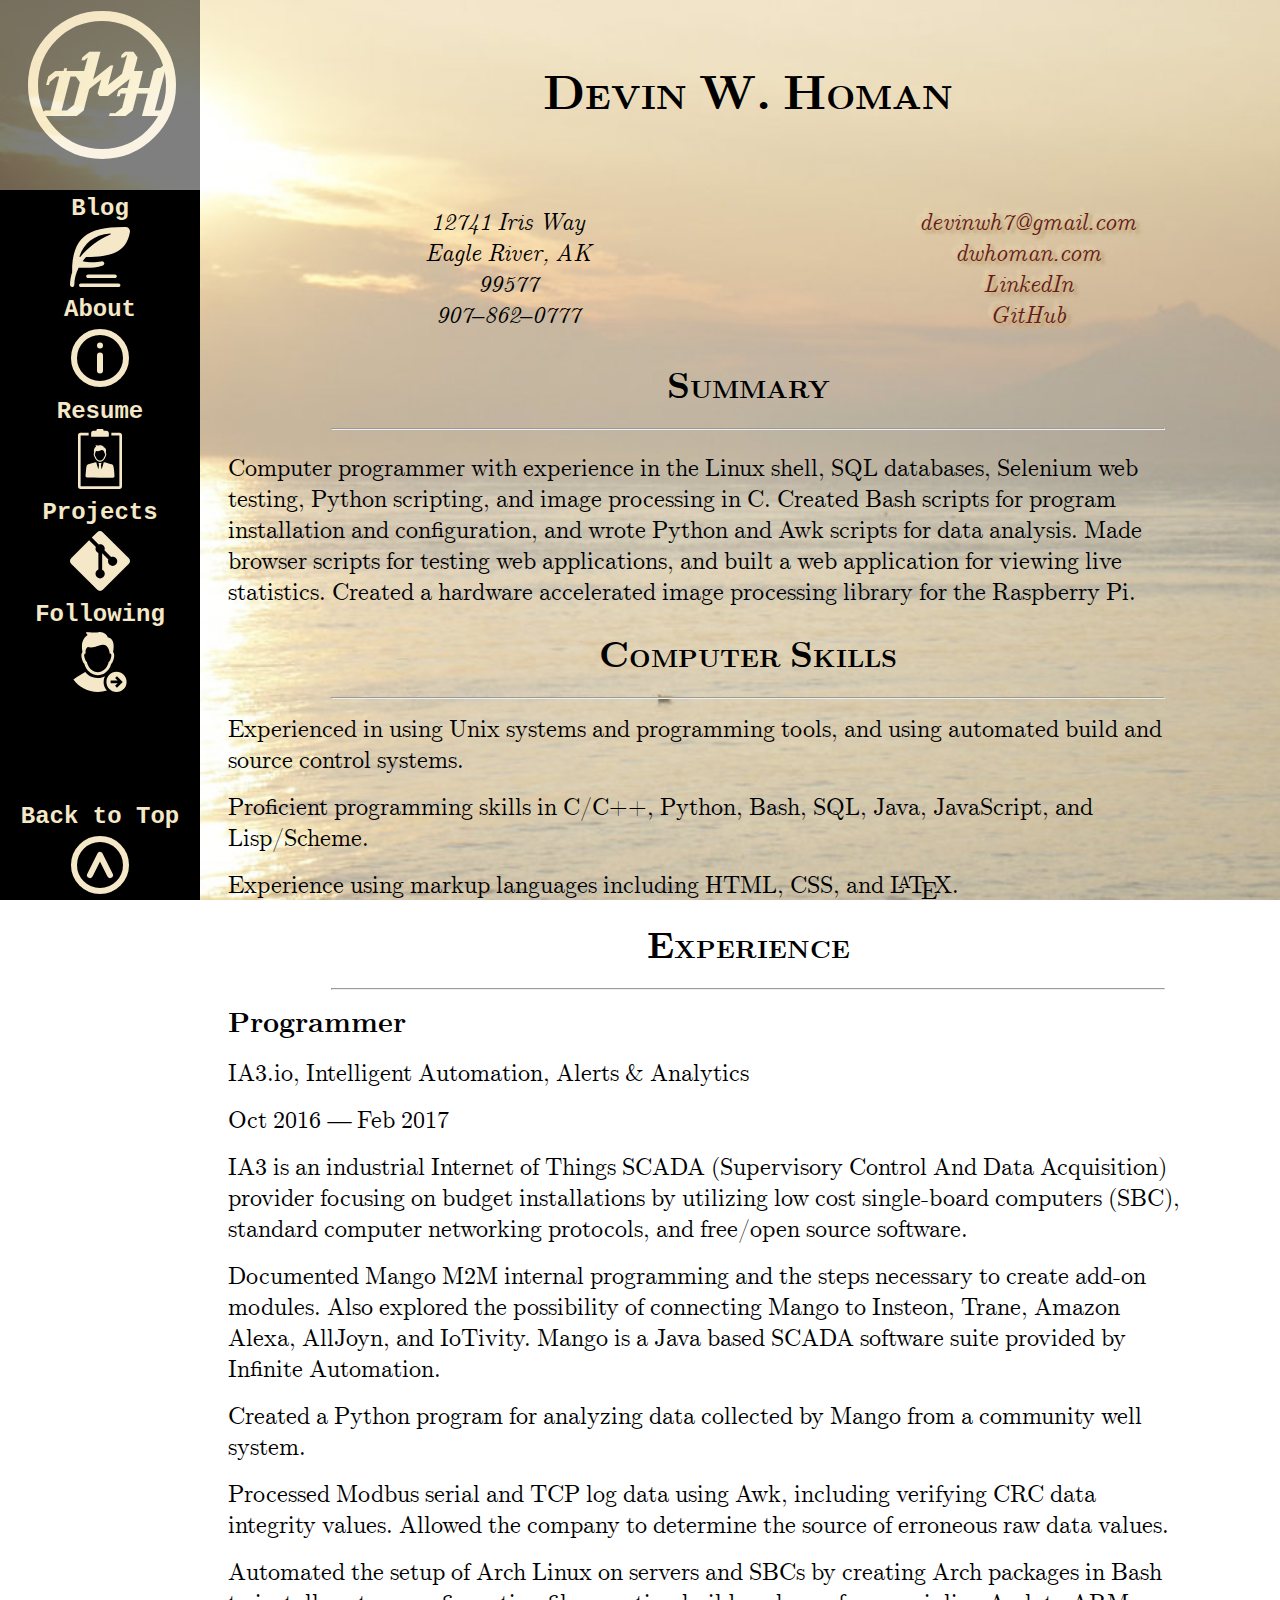
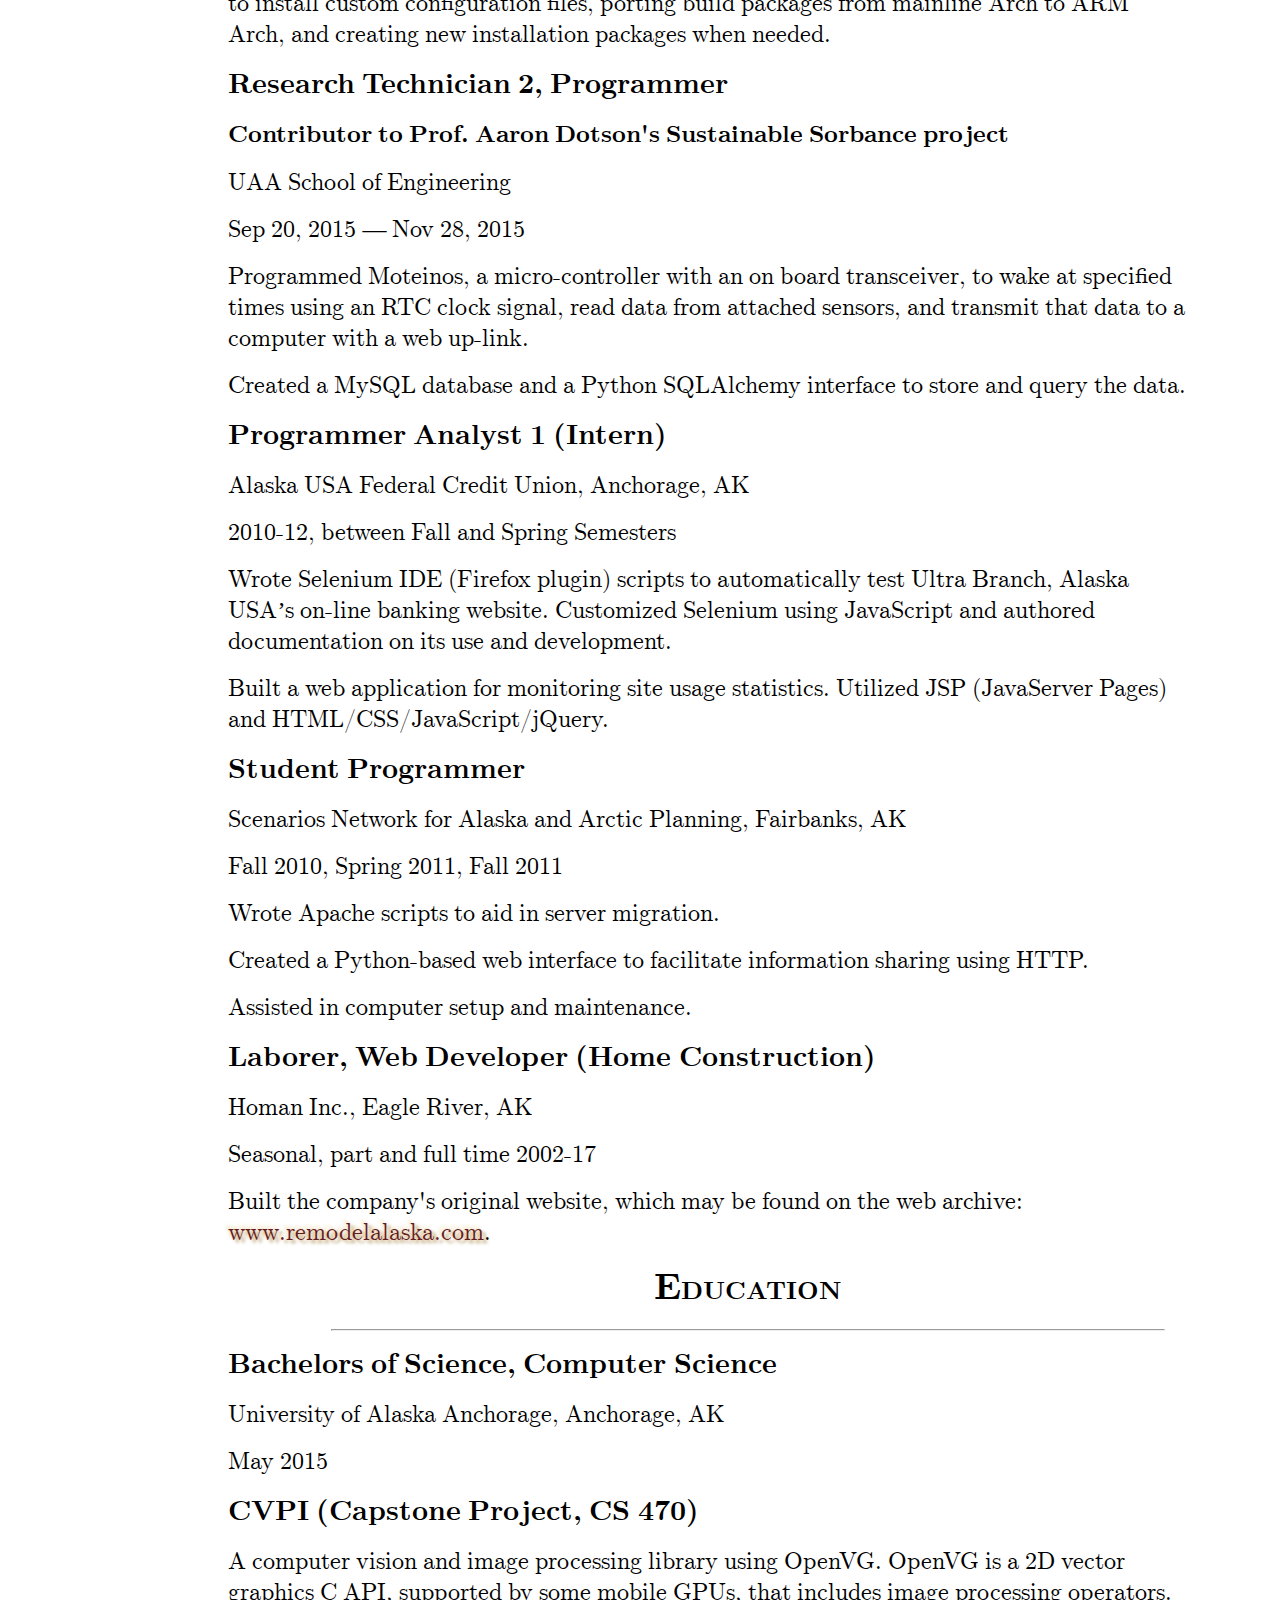
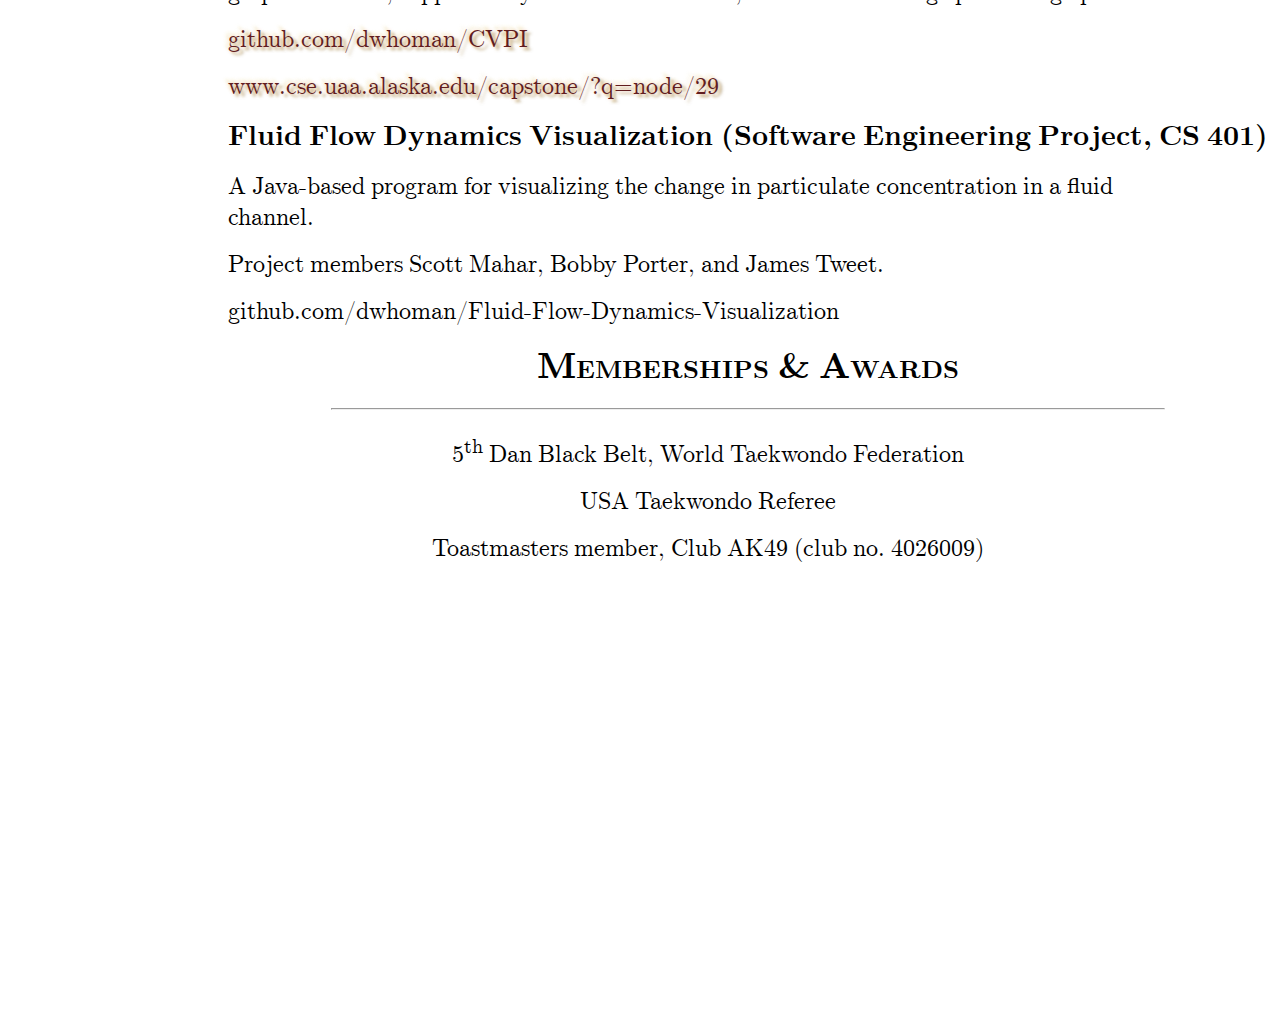
==== commit 132298ce: "New post and changes to look, plus edits." ====
--- a/index.html
+++ b/index.html
@@ -2,7 +2,7 @@
 <head>
 <meta http-equiv="Content-Type" content="text/html; charset=UTF-8">
 <meta charset="utf-8">
-<link rel="alternate" type="application/atom+xml" href="/feed.atom">
+<link rel="alternate" type="application/atom+xml" href="./feed.atom">
 <link rel="shortcut icon" href="./graphics/logo3.svg">
 <link rel="preload" href="./fonts/genoa_italic_filtered.woff" as="font" type="font/woff">
 <title>Devin W. Homan's Résumé</title>
@@ -11,19 +11,19 @@
 <link rel="stylesheet" type="text/css" href="css/resume.css">
 </head>
 <body>
-<header id="masthead"><input id="expand-blog-menu" type="checkbox"><div id="dwhoman-logo" class="nav"><a href="./index.html"><span>D</span><span>W</span><span>H</span></a></div>
-<label id="expand-blog-menu-inactive" class="nav menu menu-btn" for="expand-blog-menu"><span>Blog</span><img src="./graphics/noun_1322581_cc.svg" alt=""></label><label id="expand-blog-menu-active" class="nav blog-menu menu-btn" for="expand-blog-menu"><span>Main Menu</span><img src="./graphics/noun_1355740_cc.svg" alt=""></label><div id="blog-chronologic" class="nav blog-menu menu-btn"><a href="./chronological.html"><span>Chronological</span><img src="./graphics/noun_333757_cc.svg" alt=""></a></div>
-<div id="blog-recent" class="nav blog-menu menu-btn"><a href="./recent-updates.html"><span>Updated</span><img src="./graphics/noun_1572678_cc.svg" alt=""></a></div>
-<div id="blog-categories" class="nav blog-menu menu-btn"><a href="./categories.xhtml"><span>Categories</span><img src="./graphics/noun_1332809_cc.svg" alt=""></a></div>
-<div id="blog-threads" class="nav blog-menu menu-btn"><a href="./threads.html"><span>Threads</span><img src="./graphics/noun_844785_cc.svg" alt=""></a></div>
-<div id="blog-feed" class="nav blog-menu menu-btn"><a href="./feed.atom"><span>Feed</span><img src="./graphics/noun_19895_cc.svg" alt=""></a></div>
-<div id="about-page" class="nav menu menu-btn"><a href="./about.html"><span>About</span><img src="./graphics/info.svg" alt=""></a></div>
-<div id="resume-page" class="nav menu menu-btn"><a href="./resume.html"><span>R<span class="acute-e">e</span>sum<span class="acute-e">e</span></span><img src="./graphics/noun_591006_cc.svg" alt=""></a></div>
-<div id="project-page" class="nav menu menu-btn"><a href="https://github.com/dwhoman"><span>Projects</span><img src="./graphics/Git-logo.svg" alt=""></a></div>
-<div id="following-page" class="menu nav menu-btn"><a href="./blog/following.html"><span>Following</span><img src="./graphics/noun_541507_cc.svg" alt=""></a></div>
+<header id="masthead"><input id="expand-blog-menu" type="checkbox" tabindex="2"><div id="dwhoman-logo" class="nav"><a href="./index.html" tabindex="1"><span>D</span><span>W</span><span>H</span></a></div>
+<label id="expand-blog-menu-inactive" class="nav menu menu-btn" for="expand-blog-menu"><span>Blog</span><img src="./graphics/noun_1322581_cc.svg" alt=""></label><label id="expand-blog-menu-active" class="nav blog-menu menu-btn" for="expand-blog-menu"><span>Main Menu</span><img src="./graphics/noun_1355740_cc.svg" alt=""></label><div id="blog-chronologic" class="nav blog-menu menu-btn"><a href="./chronological.html" tabindex="3"><span>Chronological</span><img src="./graphics/noun_333757_cc.svg" alt=""></a></div>
+<div id="blog-recent" class="nav blog-menu menu-btn"><a href="./recent-updates.html" tabindex="4"><span>Updated</span><img src="./graphics/noun_1572678_cc.svg" alt=""></a></div>
+<div id="blog-categories" class="nav blog-menu menu-btn"><a href="./categories.xhtml" tabindex="5"><span>Categories</span><img src="./graphics/noun_1332809_cc.svg" alt=""></a></div>
+<div id="blog-threads" class="nav blog-menu menu-btn"><a href="./threads.html" tabindex="6"><span>Threads</span><img src="./graphics/noun_844785_cc.svg" alt=""></a></div>
+<div id="blog-feed" class="nav blog-menu menu-btn"><a href="./feed.atom" tabindex="7"><span>Feed</span><img src="./graphics/noun_19895_cc.svg" alt=""></a></div>
+<div id="about-page" class="nav menu menu-btn"><a href="./about.html" tabindex="8"><span>About</span><img src="./graphics/info.svg" alt=""></a></div>
+<div id="resume-page" class="nav menu menu-btn"><a href="./resume.html" tabindex="9"><span>R<span class="acute-e">e</span>sum<span class="acute-e">e</span></span><img src="./graphics/noun_591006_cc.svg" alt=""></a></div>
+<div id="project-page" class="nav menu menu-btn"><a href="https://github.com/dwhoman" tabindex="10"><span>Projects</span><img src="./graphics/Git-logo.svg" alt=""></a></div>
+<div id="following-page" class="menu nav menu-btn"><a href="./blog/following.html" tabindex="11"><span>Following</span><img src="./graphics/noun_541507_cc.svg" alt=""></a></div>
 <div id="blog-feed-comp" class="filler menu"></div>
 <div id="nav-filler" class="filler"></div>
-<div id="to-top" class="nav menu-btn"><a href="#"><span>Back to Top</span><img src="./graphics/to_top.svg" alt=""></a></div></header><main>
+<div id="to-top" class="nav menu-btn"><a href="#" tabindex="12"><span>Back to Top</span><img src="./graphics/to_top.svg" alt=""></a></div></header><main>
       <h1>Devin W. Homan</h1>
       <address>
 	<ul id="physical-address">
@@ -190,6 +190,6 @@
 	  <li>Toastmasters member, Club AK49 (club no. 4026009)</li>
 	</ul>
       </article>
-    </main><footer><div id="to-top-alt" class="mobile nav menu-btn"><a href="#">Back to Top</a></div></footer>
+    </main><footer><div id="to-top-alt" class="mobile nav menu-btn"><a href="#" tabindex="-1">Back to Top</a></div></footer>
 </body>
 </html>
--- a/css/main.css
+++ b/css/main.css
@@ -5,6 +5,49 @@
 @font-face {
     font-family: "GenoaItalic";
     src: url("../fonts/genoa_italic_filtered.woff")format("woff");
+}
+
+@font-face {
+    font-family: "CMU-Serif";
+    src: url("../fonts/cmunrm.woff")format("woff");
+    font-weight: normal;
+    font-style: normal;
+}
+
+@font-face {
+    font-family: "CMU-Serif";
+    src: url("../fonts/cmunbx.woff")format("woff");
+    font-weight: bold;
+}
+
+@font-face {
+    font-family: "CMU-Serif";
+    src: url("../fonts/cmunti.woff")format("woff");
+    font-style: italic;
+}
+
+@font-face {
+    font-family: "CMU-Serif";
+    src: url("../fonts/cmunbi.woff")format("woff");
+    font-style: italic;
+    font-weight: bold;
+}
+
+@font-face {
+    font-family: "CMU-TT";
+    src: url("../fonts/cmuntt.woff")format("woff");
+}
+
+@font-face {
+    font-family: "CMU-TT";
+    src: url("../fonts/cmuntb.woff")format("woff");
+    font-weight: bold;
+}
+
+@font-face {
+    font-family: "CMU-TT";
+    src: url("../fonts/cmunit.woff")format("woff");
+    font-style: italic;
 }
 
 :root {
@@ -88,13 +131,29 @@
     margin-right: -0.8ex;
 }
 
-/* span.acute-e { */
-/*     visibility: hidden; */
+span.acute-e {
+}
+
+/* span.acute-e::after { */
+/*     content: "\0301"; */
+/*     position: relative; */
+/*     display: inline-block; */
+/*     top: 0.4ex; */
+/*     right: 0.1em; */
 /* } */
 
-/* span.acute-e::before { */
-/*     content: "è"; */
-/* } */
+body {
+    font-family: "CMU-Serif", serif;
+    font-variant-ligatures: common-ligatures;
+}
+
+code {
+    font-family: "CMU-TT", Courier, monospace;
+}
+
+pre {
+    font-family: monospace;
+}
 
 @media screen {
     body {
@@ -211,7 +270,9 @@
     }
     /* switch between main menu and blog menu */
     input#expand-blog-menu {
-	display: none;
+	position: fixed;
+	left: -100vw;
+	filter: opacity(0);
     }
     label#expand-blog-menu-inactive, label#expand-blog-menu-active {
 	cursor: pointer;
@@ -227,7 +288,7 @@
 
     @media (min-width: 1280px) and (max-resolution: 182dpi) {
 	body > main {
-	    font-size: var(--default-font-size);
+
 	}
     }
 
@@ -245,6 +306,23 @@
     (min-width: 1280px) and (max-width: 1439px) and (max-resolution: 182dpi),
     (min-width: 1024px) and (max-width: 1279px) and (max-resolution: 146dpi)
     {
+	/* for tabbing and screen readers */
+	input#expand-blog-menu:focus ~ label#expand-blog-menu-active, input#expand-blog-menu:focus ~ label#expand-blog-menu-inactive {
+	    filter: opacity(0.5);
+	}
+	
+	input#expand-blog-menu:focus:not(:hover) ~ label#expand-blog-menu-inactive::after {
+	    content: "Hit space for sub-menu.";
+	    display: block;
+	    filter: opacity(1);
+	}
+	
+	input#expand-blog-menu:focus:not(:hover) ~ label#expand-blog-menu-active::after {
+	    content: "Hit space for main menu.";
+	    display: block;
+	    filter: opacity(1);
+	}
+
 	.mobile {
 	    display: none;
 	}
@@ -264,6 +342,7 @@
 	    max-width: var(--desktop-content-max-x);
 	    margin: 0 auto 50vh auto;
 	    grid-column: 2/3;
+	    font-size: var(--default-font-size);
 	}
 
 	/* position the main menu */
@@ -339,7 +418,7 @@
     (min-width: 3840px) and (max-width: 4607px) and (min-resolution: 549dpi),
     (min-width: 4608px) and (max-width: 5119px) and (min-resolution: 659dpi),
     (min-width: 5120px) and (max-width: 8191px) and (min-resolution: 732dpi)
-    {
+    {	
 	header#masthead div#nav-filler {
 	    display: none;
 	}
--- a/css/exposition.css
+++ b/css/exposition.css
@@ -6,6 +6,7 @@
 	    max-width: calc(100vw - var(--nav-width) - 10ch);
 	}
     }
+    /* desktop */
     @media
     (min-width: 8192px),
     (min-width: 5120px) and (max-width: 8191px) and (max-resolution: 731dpi),
@@ -23,6 +24,7 @@
 	}
 	
     }
+    /* mobile */
     @media
     (max-width: 1023px),
     (min-width: 1024px) and (max-width: 1279px) and (min-resolution: 147dpi),
@@ -38,9 +40,14 @@
     {
 	main {
 	    max-width: 95vw;
-	    margin-bottom: 0px;
+	    margin-bottom: 25vh;
 	    margin-left: 4rem;
 	    margin-right: 4rem;
+	}
+	@media (max-aspect-ratio: 1/2) {
+	    main {
+		font-size: 2rem;
+	    }
 	}
     }
 }
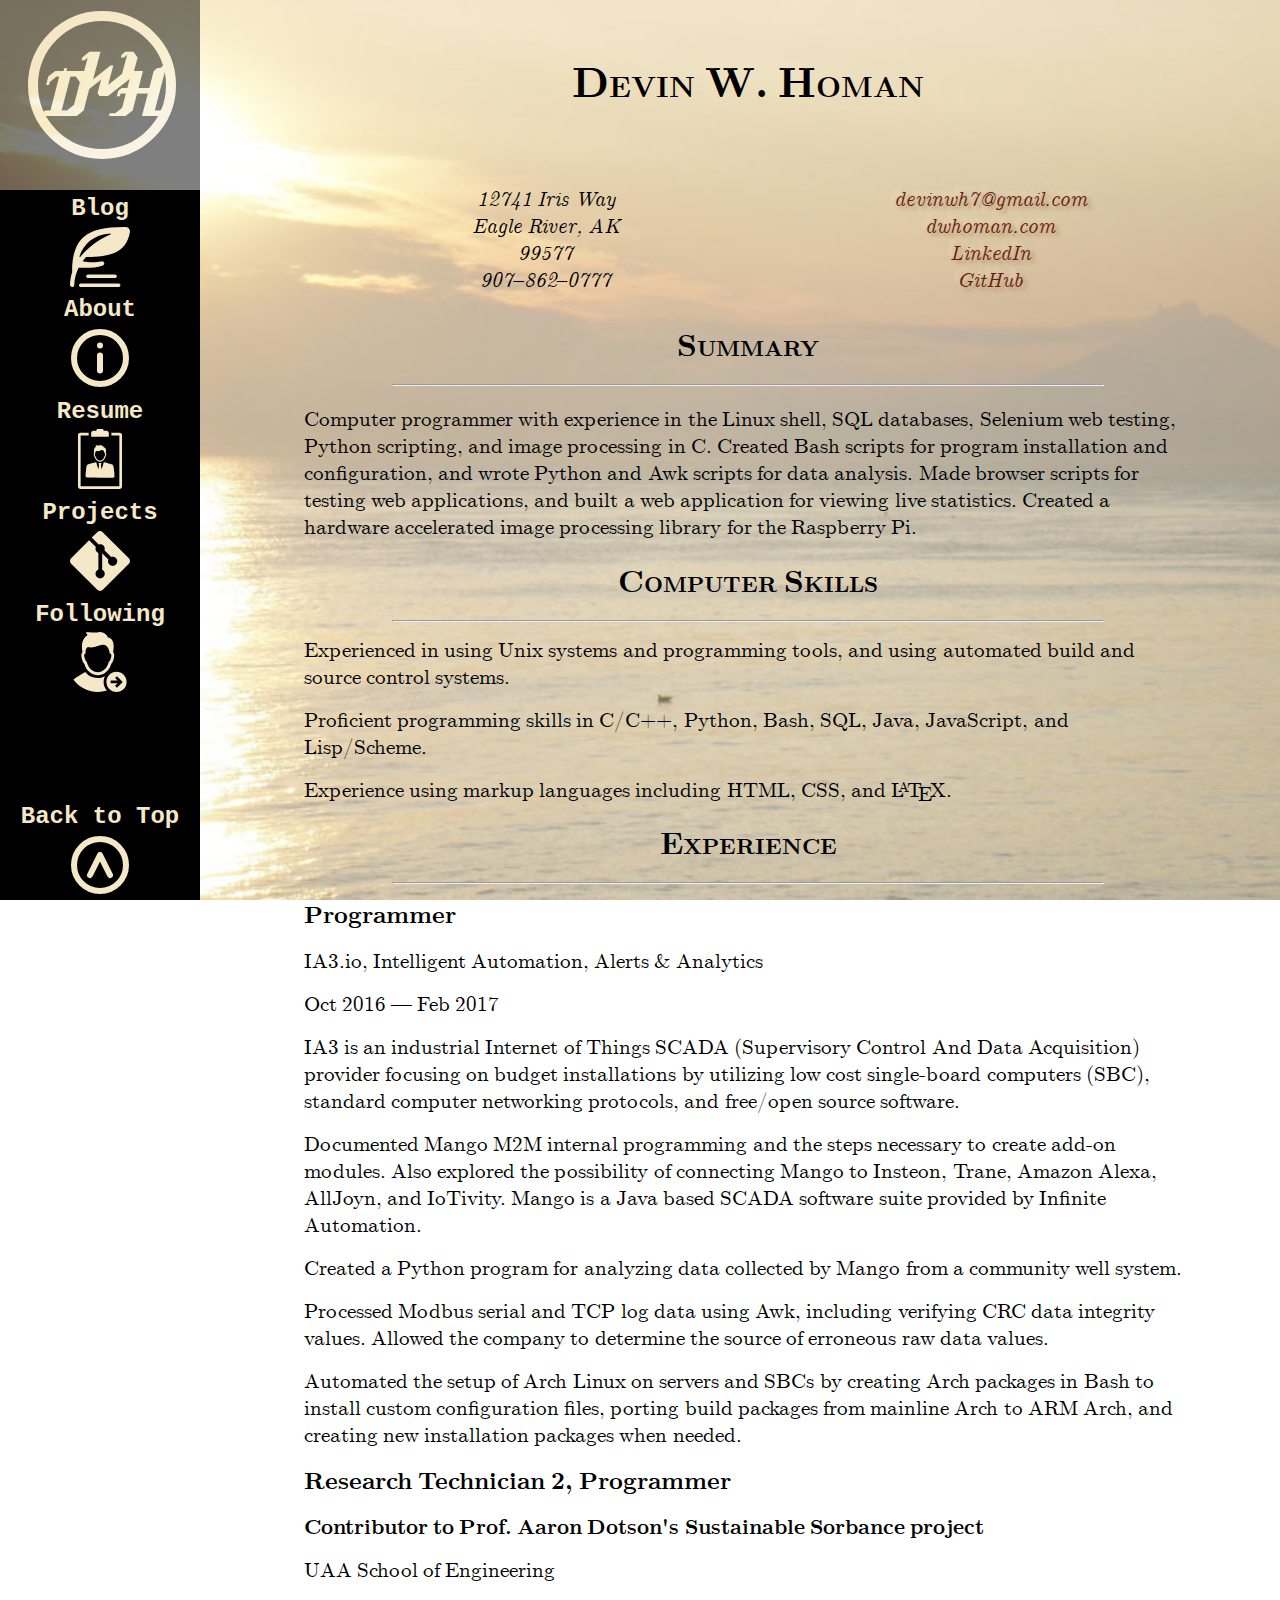
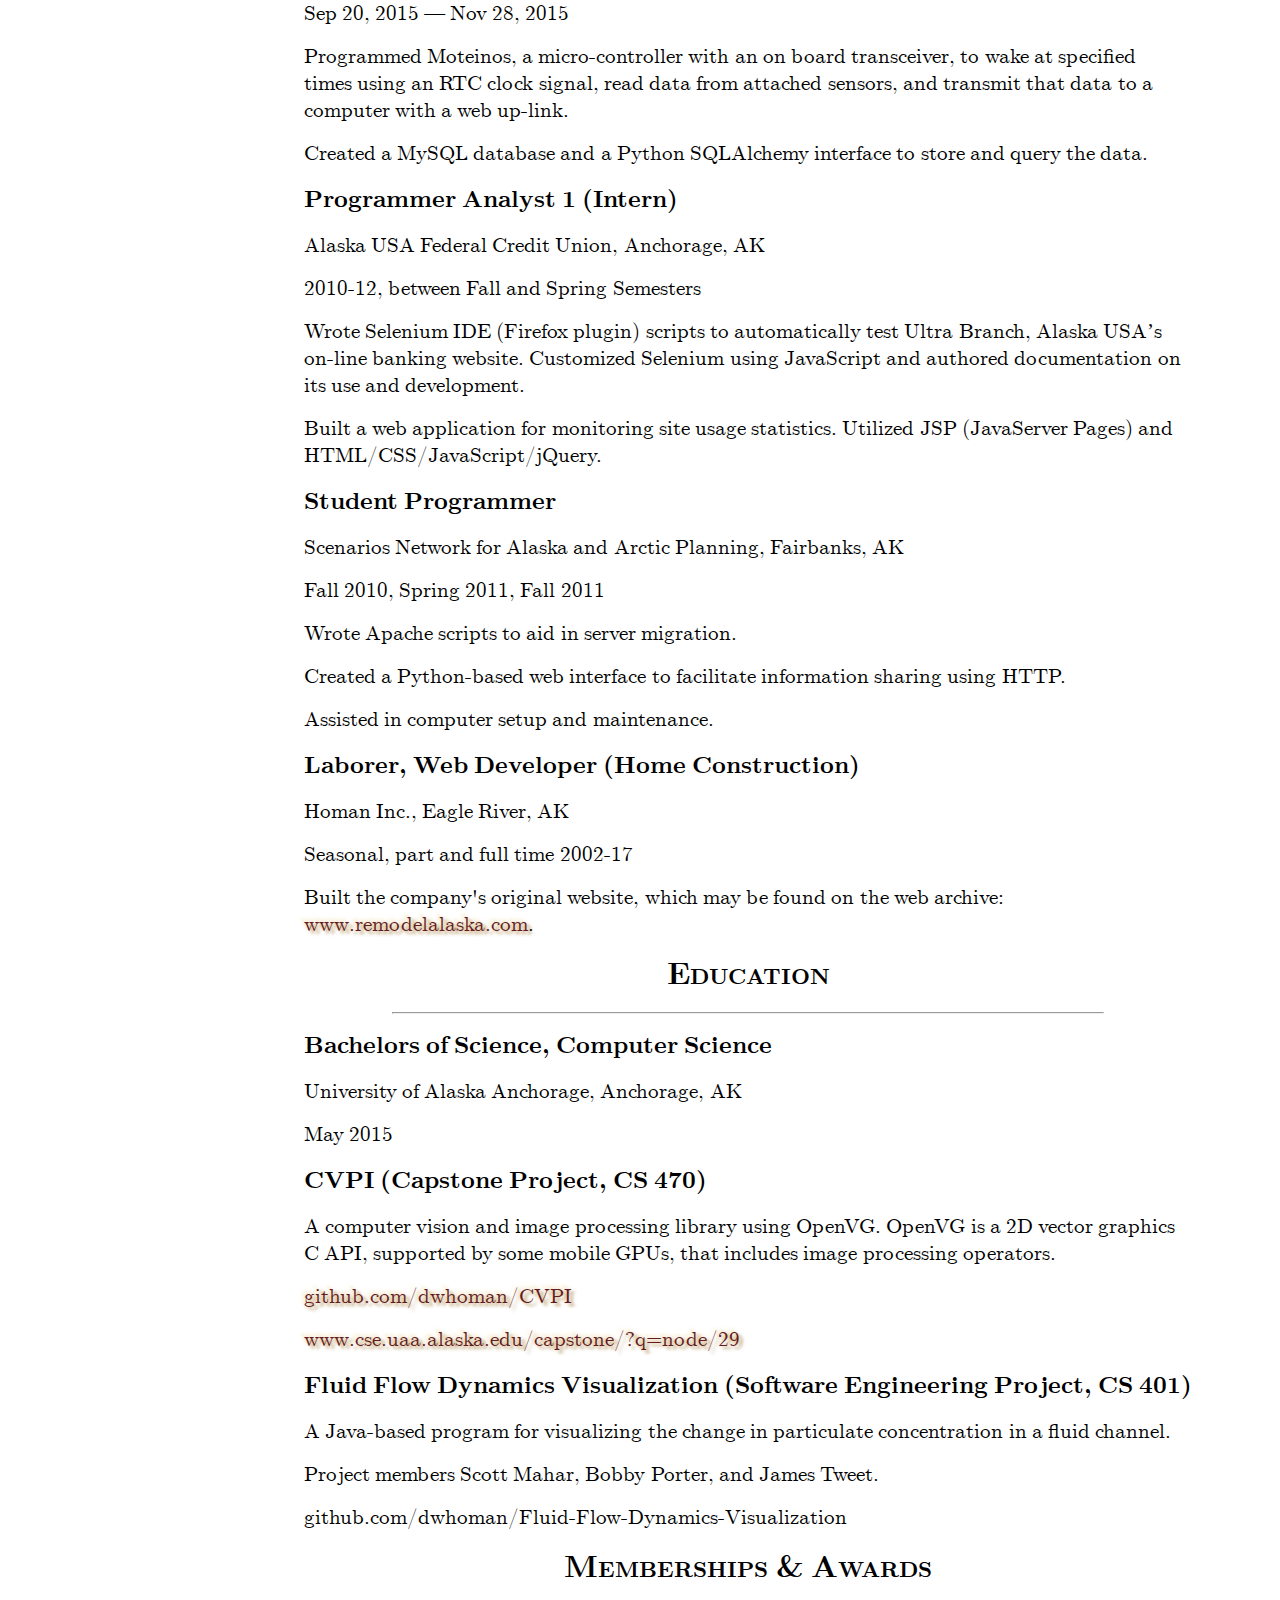
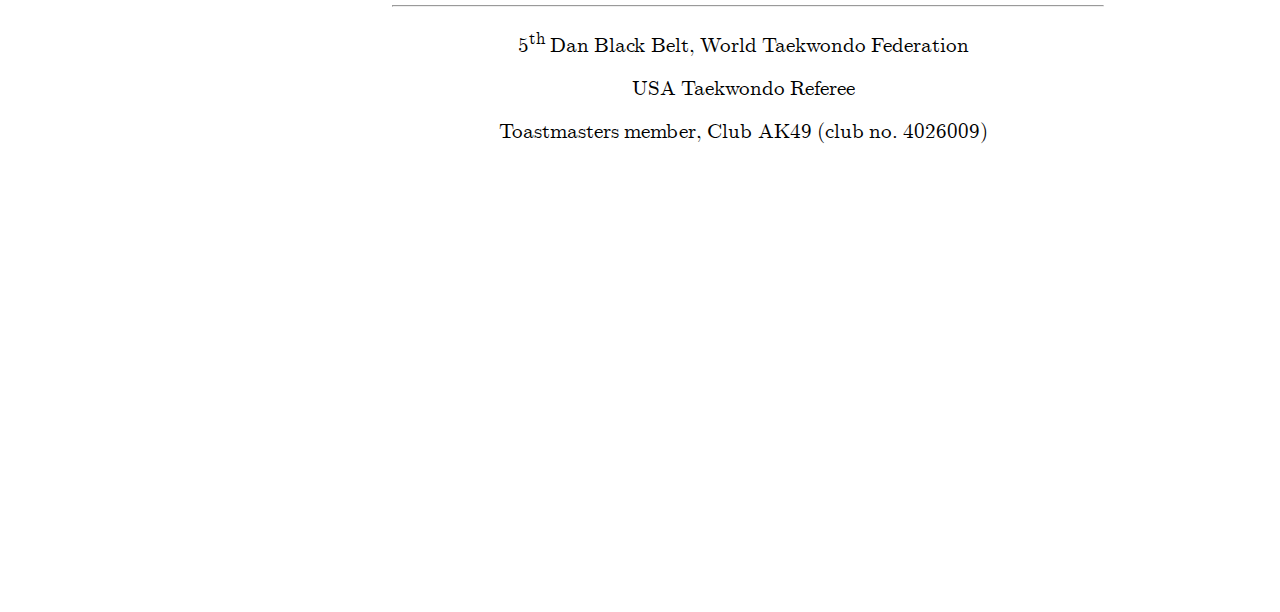
==== commit fe97d16f: "New post, plus minor changes." ====
--- a/index.html
+++ b/index.html
@@ -1,9 +1,8 @@
 <!DOCTYPE html><html lang="en">
 <head>
 <meta http-equiv="Content-Type" content="text/html; charset=UTF-8">
-<meta charset="utf-8">
 <link rel="alternate" type="application/atom+xml" href="./feed.atom">
-<link rel="shortcut icon" href="./graphics/logo3.svg">
+<link rel="shortcut icon" href="./graphics/logo.ico">
 <link rel="preload" href="./fonts/genoa_italic_filtered.woff" as="font" type="font/woff">
 <title>Devin W. Homan's Résumé</title>
 <link rel="stylesheet" type="text/css" href="./css/main.css">
--- a/css/main.css
+++ b/css/main.css
@@ -60,7 +60,7 @@
     --desktop-content-max-x: calc(100vw - var(--nav-width) - var(--nav-gutter));
     --max-chars-per-line: 80ch;
 
-    --default-font-size: 1.5rem;
+    --default-font-size: 1.3rem;
 
     --main-color: #F5E8C8;
     --main-color-trasp1: #EBDDB777;
@@ -426,6 +426,20 @@
 	    display: none;
 	}
 
+	main {
+	    max-width: 95vw;
+	    margin-bottom: 1.5in;
+	}
+	@media (max-aspect-ratio: 1/2) {
+	    main {
+		font-size: 2rem;
+	    }
+	}
+
+	div#to-top-alt, div#to-top-alt a {
+	    height: 1in;
+	}
+
 	header#masthead div#blog-feed-comp {
 	    display: none;
 	}
--- a/css/exposition.css
+++ b/css/exposition.css
@@ -39,15 +39,8 @@
     (min-width: 5120px) and (max-width: 8191px) and (min-resolution: 732dpi)
     {
 	main {
-	    max-width: 95vw;
-	    margin-bottom: 25vh;
 	    margin-left: 4rem;
 	    margin-right: 4rem;
-	}
-	@media (max-aspect-ratio: 1/2) {
-	    main {
-		font-size: 2rem;
-	    }
 	}
     }
 }
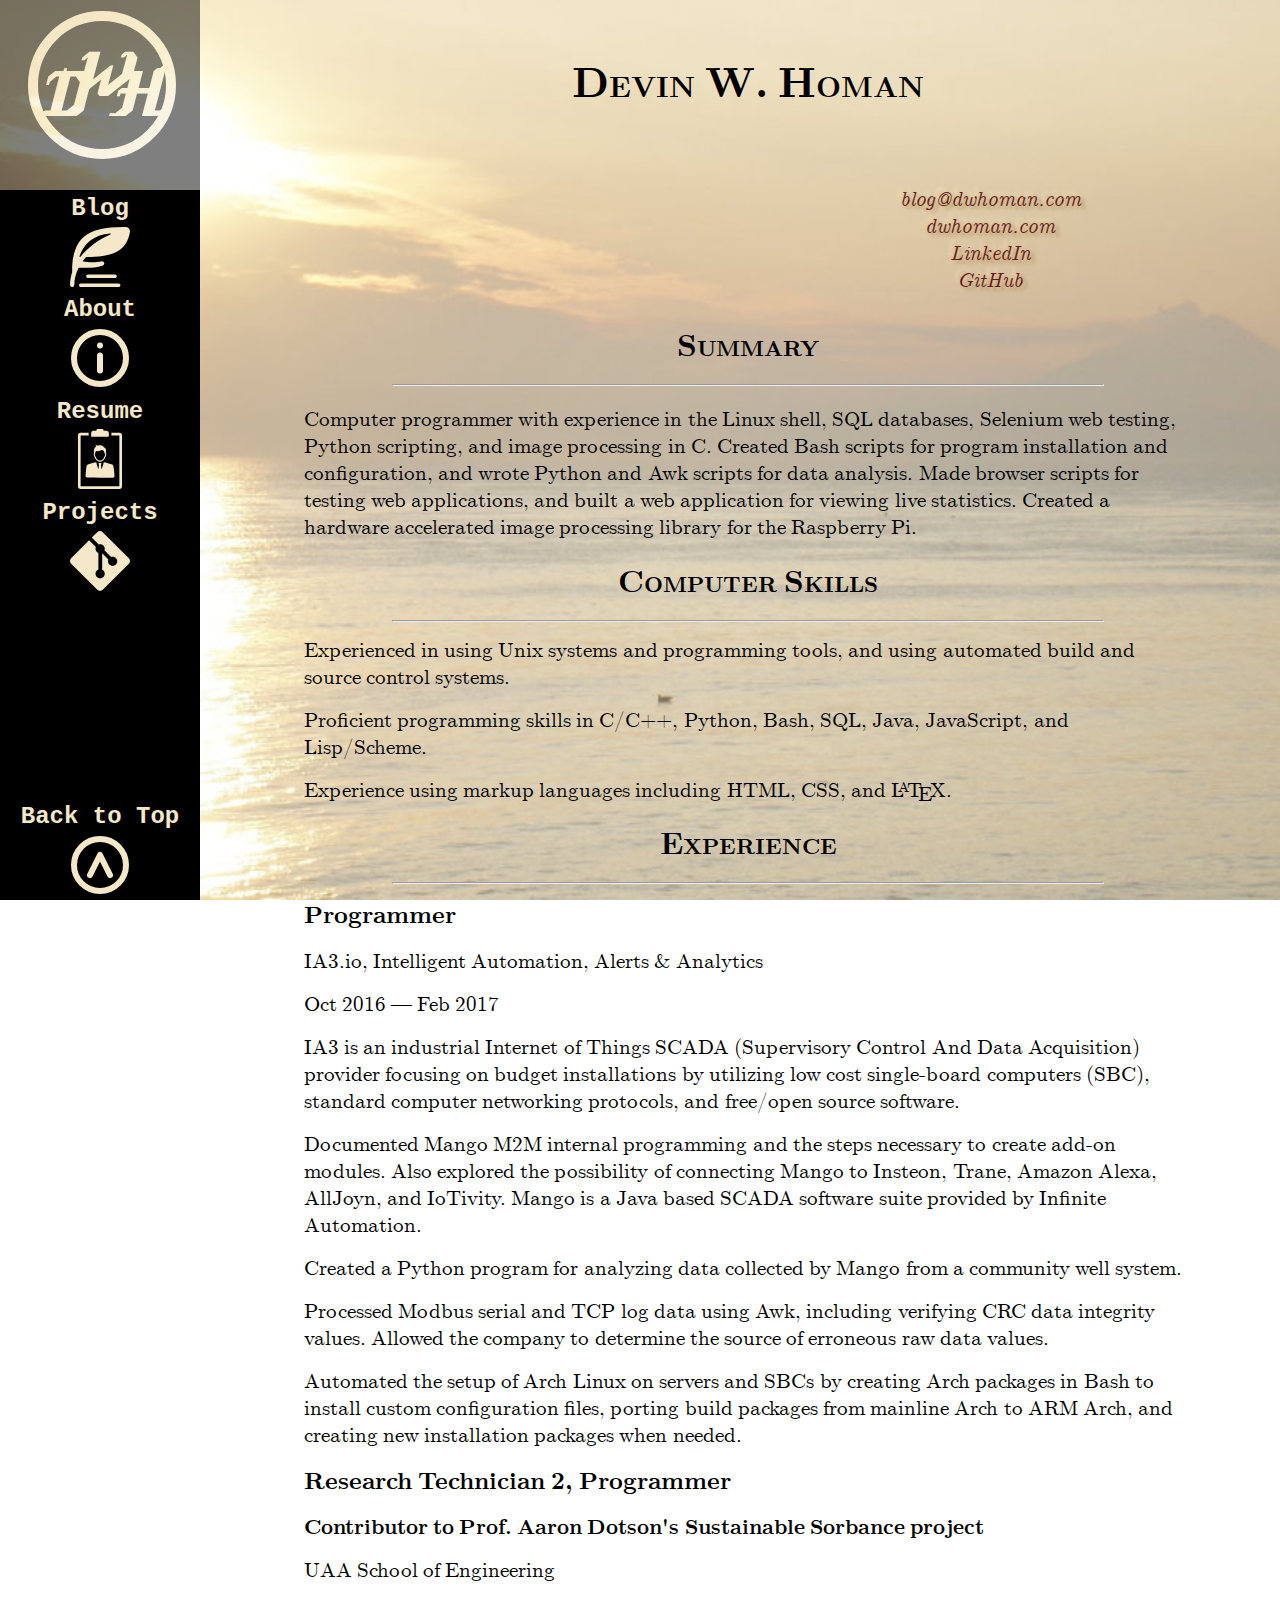
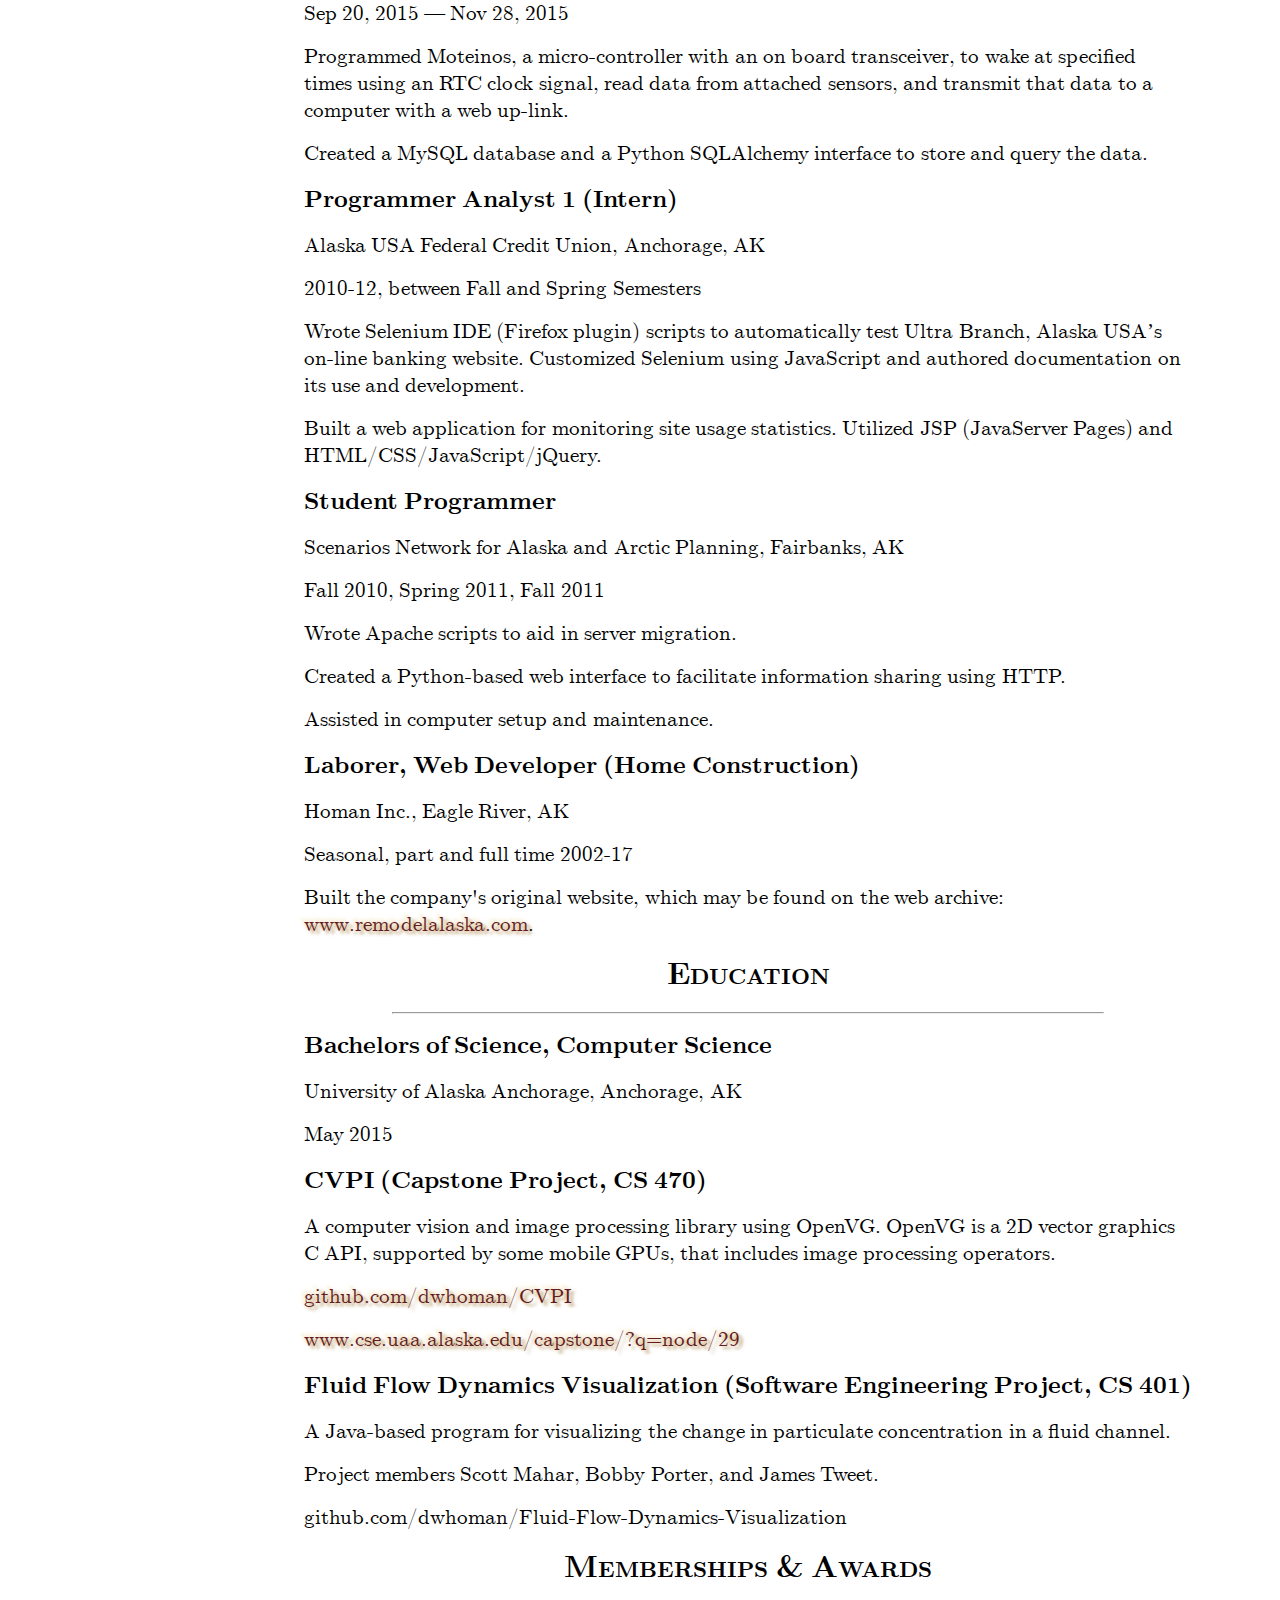
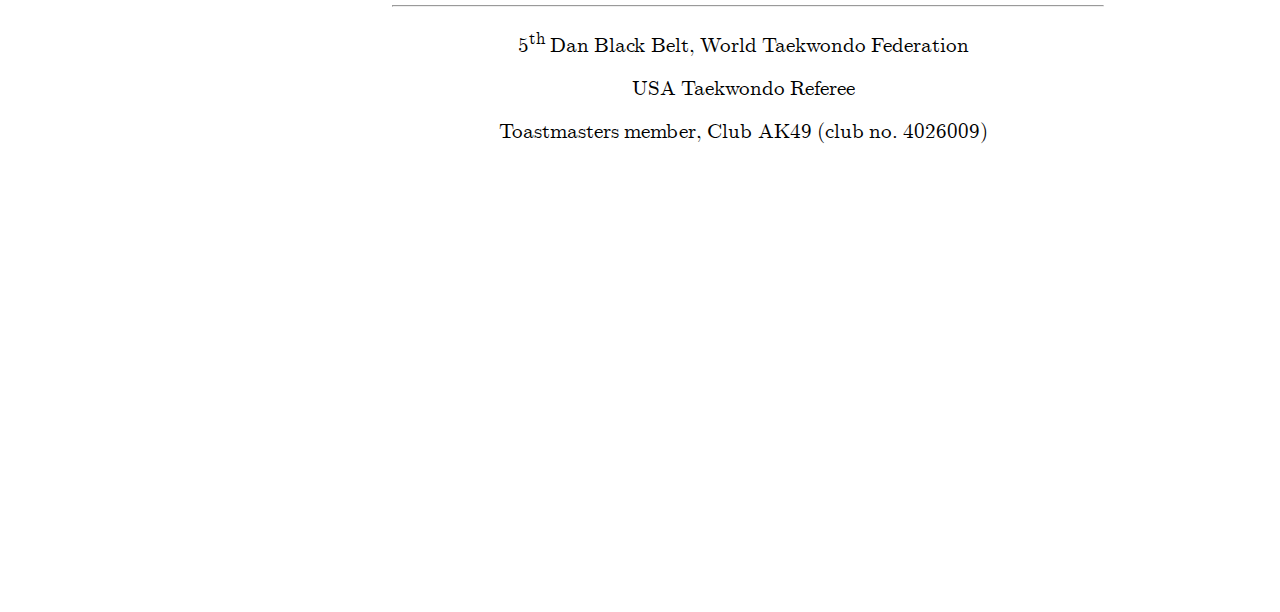
==== commit f52fafed: "Remove physical address and phone, change email" ====
--- a/index.html
+++ b/index.html
@@ -1,40 +1,33 @@
 <!DOCTYPE html><html lang="en">
 <head>
 <meta http-equiv="Content-Type" content="text/html; charset=UTF-8">
-<link rel="alternate" type="application/atom+xml" href="./feed.atom">
-<link rel="shortcut icon" href="./graphics/logo.ico">
-<link rel="preload" href="./fonts/genoa_italic_filtered.woff" as="font" type="font/woff">
+<meta charset="utf-8">
+<link rel="alternate" type="application/atom+xml" href="/feed.atom">
+<link rel="shortcut icon" href="./graphics/logo3.svg">
 <title>Devin W. Homan's Résumé</title>
-<link rel="stylesheet" type="text/css" href="./css/main.css">
+<meta charset="UTF-8">
+<link rel="stylesheet" type="text/css" href="./css/main.css?ver=1520406001">
 <link rel="stylesheet" type="text/css" href="css/exposition.css">
 <link rel="stylesheet" type="text/css" href="css/resume.css">
 </head>
 <body>
-<header id="masthead"><input id="expand-blog-menu" type="checkbox" tabindex="2"><div id="dwhoman-logo" class="nav"><a href="./index.html" tabindex="1"><span>D</span><span>W</span><span>H</span></a></div>
-<label id="expand-blog-menu-inactive" class="nav menu menu-btn" for="expand-blog-menu"><span>Blog</span><img src="./graphics/noun_1322581_cc.svg" alt=""></label><label id="expand-blog-menu-active" class="nav blog-menu menu-btn" for="expand-blog-menu"><span>Main Menu</span><img src="./graphics/noun_1355740_cc.svg" alt=""></label><div id="blog-chronologic" class="nav blog-menu menu-btn"><a href="./chronological.html" tabindex="3"><span>Chronological</span><img src="./graphics/noun_333757_cc.svg" alt=""></a></div>
-<div id="blog-recent" class="nav blog-menu menu-btn"><a href="./recent-updates.html" tabindex="4"><span>Updated</span><img src="./graphics/noun_1572678_cc.svg" alt=""></a></div>
-<div id="blog-categories" class="nav blog-menu menu-btn"><a href="./categories.xhtml" tabindex="5"><span>Categories</span><img src="./graphics/noun_1332809_cc.svg" alt=""></a></div>
-<div id="blog-threads" class="nav blog-menu menu-btn"><a href="./threads.html" tabindex="6"><span>Threads</span><img src="./graphics/noun_844785_cc.svg" alt=""></a></div>
-<div id="blog-feed" class="nav blog-menu menu-btn"><a href="./feed.atom" tabindex="7"><span>Feed</span><img src="./graphics/noun_19895_cc.svg" alt=""></a></div>
-<div id="about-page" class="nav menu menu-btn"><a href="./about.html" tabindex="8"><span>About</span><img src="./graphics/info.svg" alt=""></a></div>
-<div id="resume-page" class="nav menu menu-btn"><a href="./resume.html" tabindex="9"><span>R<span class="acute-e">e</span>sum<span class="acute-e">e</span></span><img src="./graphics/noun_591006_cc.svg" alt=""></a></div>
-<div id="project-page" class="nav menu menu-btn"><a href="https://github.com/dwhoman" tabindex="10"><span>Projects</span><img src="./graphics/Git-logo.svg" alt=""></a></div>
-<div id="following-page" class="menu nav menu-btn"><a href="./blog/following.html" tabindex="11"><span>Following</span><img src="./graphics/noun_541507_cc.svg" alt=""></a></div>
+<header id="masthead"><input id="expand-blog-menu" type="checkbox"><div id="dwhoman-logo" class="nav"><a href="./index.html"><span>D</span><span>W</span><span>H</span></a></div>
+<label id="expand-blog-menu-inactive" class="nav menu menu-btn" for="expand-blog-menu"><span>Blog</span><img src="./graphics/noun_1322581_cc.svg" alt=""></label><label id="expand-blog-menu-active" class="nav blog-menu menu-btn" for="expand-blog-menu"><span>Main Menu</span><img src="./graphics/noun_1355740_cc.svg" alt=""></label><div id="blog-chronologic" class="nav blog-menu menu-btn"><a href="./chronological.html"><span>Chronological</span><img src="./graphics/noun_333757_cc.svg" alt=""></a></div>
+<div id="blog-recent" class="nav blog-menu menu-btn"><a href="./recent-updates.html"><span>Updated</span><img src="./graphics/noun_1572678_cc.svg" alt=""></a></div>
+<div id="blog-categories" class="nav blog-menu menu-btn"><a href="./categories.xhtml"><span>Categories</span><img src="./graphics/noun_1332809_cc.svg" alt=""></a></div>
+<div id="blog-threads" class="nav blog-menu menu-btn"><a href="./threads.html"><span>Threads</span><img src="./graphics/noun_844785_cc.svg" alt=""></a></div>
+<div id="blog-feed" class="nav blog-menu menu-btn"><a href="./feed.atom"><span>Feed</span><img src="./graphics/noun_19895_cc.svg" alt=""></a></div>
+<div id="about-page" class="nav menu menu-btn"><a href="./about.html"><span>About</span><img src="./graphics/info.svg" alt=""></a></div>
+<div id="resume-page" class="nav menu menu-btn"><a href="./resume.html"><span>R<span class="acute-e">e</span>sum<span class="acute-e">e</span></span><img src="./graphics/noun_591006_cc.svg" alt=""></a></div>
+<div id="project-page" class="nav menu menu-btn"><a href="https://github.com/dwhoman"><span>Projects</span><img src="./graphics/Git-logo.svg" alt=""></a></div>
+<div id="following-page" class="menu filler"></div>
 <div id="blog-feed-comp" class="filler menu"></div>
 <div id="nav-filler" class="filler"></div>
-<div id="to-top" class="nav menu-btn"><a href="#" tabindex="12"><span>Back to Top</span><img src="./graphics/to_top.svg" alt=""></a></div></header><main>
+<div id="to-top" class="nav menu-btn"><a href="#"><span>Back to Top</span><img src="./graphics/to_top.svg" alt=""></a></div></header><main>
       <h1>Devin W. Homan</h1>
       <address>
-	<ul id="physical-address">
-	  <li>12741 Iris Way</li>
-	  <li>Eagle River, AK</li>
-	  <li>99577</li>
-	  <li>
-<span>907</span><span class="em-dash"></span><span>862</span><span class="em-dash"></span><span>0777</span>
-</li>
-	</ul>
 	<ul id="web-address">
-	  <li><a class="email" href="mailto:devinwh7@gmail.com">devinwh7@gmail.com</a></li>
+	  <li><a class="email" href="mailto:blog@dwhoman.com">blog@dwhoman.com</a></li>
 	  <li><a class="home-page" href="http://www.dwhoman.com">dwhoman.com</a></li>
 	  <li><a class="linkedin" href="https://www.linkedin.com/in/devin-homan-a78992b7">LinkedIn</a></li>
 	  <li><a class="github" href="https://www.github.com/dwhoman">GitHub</a></li>
@@ -189,6 +182,6 @@
 	  <li>Toastmasters member, Club AK49 (club no. 4026009)</li>
 	</ul>
       </article>
-    </main><footer><div id="to-top-alt" class="mobile nav menu-btn"><a href="#" tabindex="-1">Back to Top</a></div></footer>
+    </main><footer><div id="to-top-alt" class="mobile nav menu-btn"><a href="#">Back to Top</a></div></footer>
 </body>
 </html>
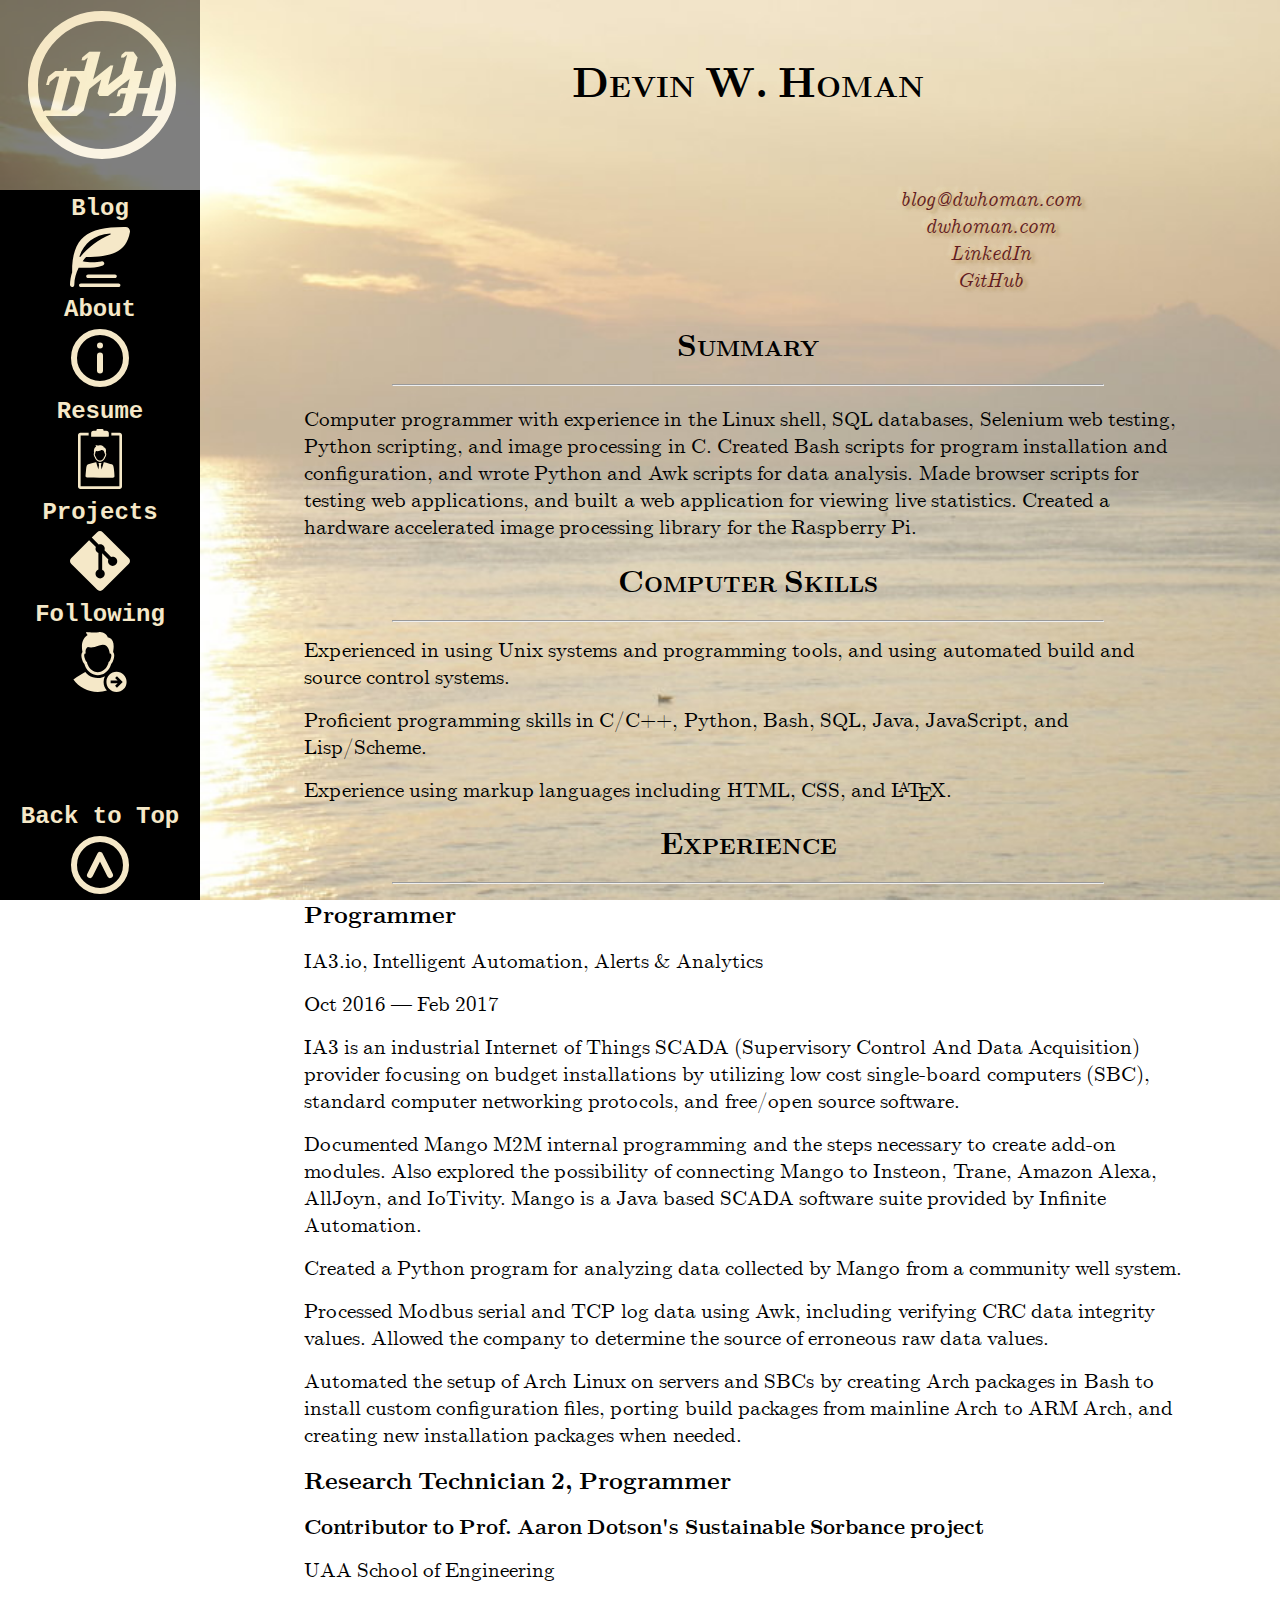
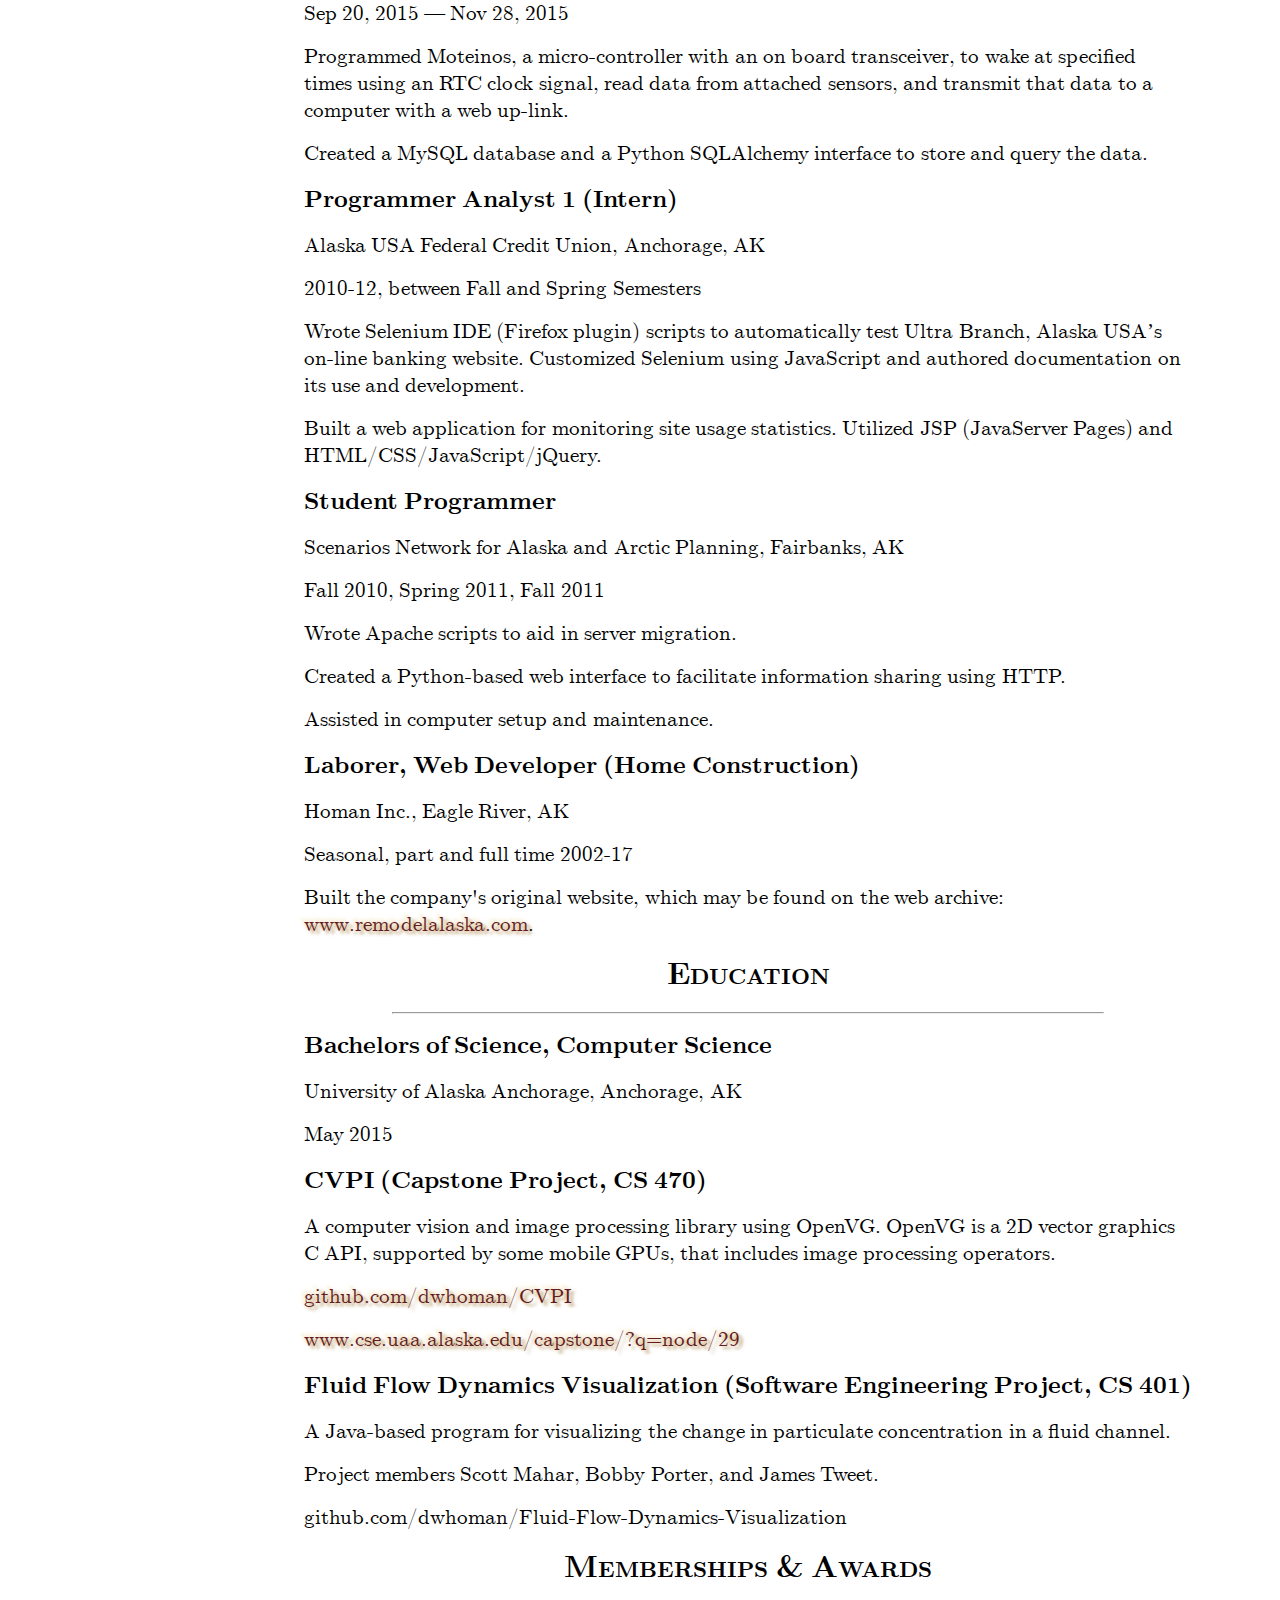
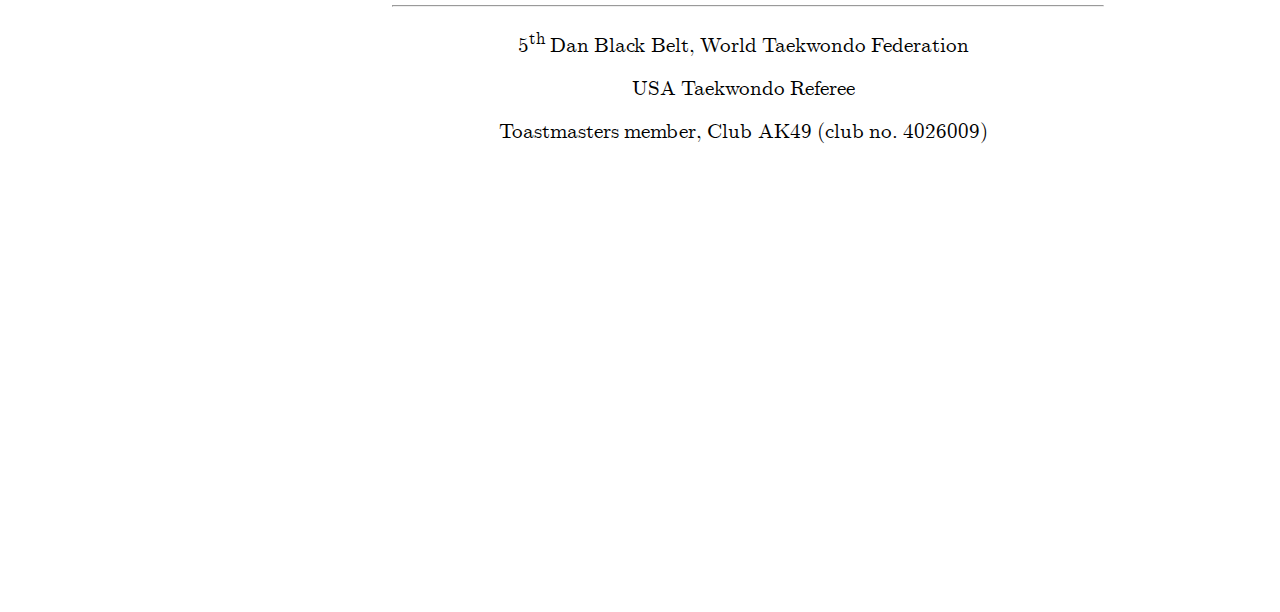
==== commit 38d81fbf: "Remove address and phone, change email" ====
--- a/index.html
+++ b/index.html
@@ -1,29 +1,28 @@
 <!DOCTYPE html><html lang="en">
 <head>
 <meta http-equiv="Content-Type" content="text/html; charset=UTF-8">
-<meta charset="utf-8">
-<link rel="alternate" type="application/atom+xml" href="/feed.atom">
-<link rel="shortcut icon" href="./graphics/logo3.svg">
+<link rel="alternate" type="application/atom+xml" href="./feed.atom">
+<link rel="shortcut icon" href="./graphics/logo.ico">
+<link rel="preload" href="./fonts/genoa_italic_filtered.woff" as="font" type="font/woff">
 <title>Devin W. Homan's Résumé</title>
-<meta charset="UTF-8">
-<link rel="stylesheet" type="text/css" href="./css/main.css?ver=1520406001">
+<link rel="stylesheet" type="text/css" href="./css/main.css">
 <link rel="stylesheet" type="text/css" href="css/exposition.css">
 <link rel="stylesheet" type="text/css" href="css/resume.css">
 </head>
 <body>
-<header id="masthead"><input id="expand-blog-menu" type="checkbox"><div id="dwhoman-logo" class="nav"><a href="./index.html"><span>D</span><span>W</span><span>H</span></a></div>
-<label id="expand-blog-menu-inactive" class="nav menu menu-btn" for="expand-blog-menu"><span>Blog</span><img src="./graphics/noun_1322581_cc.svg" alt=""></label><label id="expand-blog-menu-active" class="nav blog-menu menu-btn" for="expand-blog-menu"><span>Main Menu</span><img src="./graphics/noun_1355740_cc.svg" alt=""></label><div id="blog-chronologic" class="nav blog-menu menu-btn"><a href="./chronological.html"><span>Chronological</span><img src="./graphics/noun_333757_cc.svg" alt=""></a></div>
-<div id="blog-recent" class="nav blog-menu menu-btn"><a href="./recent-updates.html"><span>Updated</span><img src="./graphics/noun_1572678_cc.svg" alt=""></a></div>
-<div id="blog-categories" class="nav blog-menu menu-btn"><a href="./categories.xhtml"><span>Categories</span><img src="./graphics/noun_1332809_cc.svg" alt=""></a></div>
-<div id="blog-threads" class="nav blog-menu menu-btn"><a href="./threads.html"><span>Threads</span><img src="./graphics/noun_844785_cc.svg" alt=""></a></div>
-<div id="blog-feed" class="nav blog-menu menu-btn"><a href="./feed.atom"><span>Feed</span><img src="./graphics/noun_19895_cc.svg" alt=""></a></div>
-<div id="about-page" class="nav menu menu-btn"><a href="./about.html"><span>About</span><img src="./graphics/info.svg" alt=""></a></div>
-<div id="resume-page" class="nav menu menu-btn"><a href="./resume.html"><span>R<span class="acute-e">e</span>sum<span class="acute-e">e</span></span><img src="./graphics/noun_591006_cc.svg" alt=""></a></div>
-<div id="project-page" class="nav menu menu-btn"><a href="https://github.com/dwhoman"><span>Projects</span><img src="./graphics/Git-logo.svg" alt=""></a></div>
-<div id="following-page" class="menu filler"></div>
+<header id="masthead"><input id="expand-blog-menu" type="checkbox" tabindex="2"><div id="dwhoman-logo" class="nav"><a href="./index.html" tabindex="1"><span>D</span><span>W</span><span>H</span></a></div>
+<label id="expand-blog-menu-inactive" class="nav menu menu-btn" for="expand-blog-menu"><span>Blog</span><img src="./graphics/noun_1322581_cc.svg" alt=""></label><label id="expand-blog-menu-active" class="nav blog-menu menu-btn" for="expand-blog-menu"><span>Main Menu</span><img src="./graphics/noun_1355740_cc.svg" alt=""></label><div id="blog-chronologic" class="nav blog-menu menu-btn"><a href="./chronological.html" tabindex="3"><span>Chronological</span><img src="./graphics/noun_333757_cc.svg" alt=""></a></div>
+<div id="blog-recent" class="nav blog-menu menu-btn"><a href="./recent-updates.html" tabindex="4"><span>Updated</span><img src="./graphics/noun_1572678_cc.svg" alt=""></a></div>
+<div id="blog-categories" class="nav blog-menu menu-btn"><a href="./categories.xhtml" tabindex="5"><span>Categories</span><img src="./graphics/noun_1332809_cc.svg" alt=""></a></div>
+<div id="blog-threads" class="nav blog-menu menu-btn"><a href="./threads.html" tabindex="6"><span>Threads</span><img src="./graphics/noun_844785_cc.svg" alt=""></a></div>
+<div id="blog-feed" class="nav blog-menu menu-btn"><a href="./feed.atom" tabindex="7"><span>Feed</span><img src="./graphics/noun_19895_cc.svg" alt=""></a></div>
+<div id="about-page" class="nav menu menu-btn"><a href="./about.html" tabindex="8"><span>About</span><img src="./graphics/info.svg" alt=""></a></div>
+<div id="resume-page" class="nav menu menu-btn"><a href="./resume.html" tabindex="9"><span>R<span class="acute-e">e</span>sum<span class="acute-e">e</span></span><img src="./graphics/noun_591006_cc.svg" alt=""></a></div>
+<div id="project-page" class="nav menu menu-btn"><a href="https://github.com/dwhoman" tabindex="10"><span>Projects</span><img src="./graphics/Git-logo.svg" alt=""></a></div>
+<div id="following-page" class="menu nav menu-btn"><a href="./blog/following.html" tabindex="11"><span>Following</span><img src="./graphics/noun_541507_cc.svg" alt=""></a></div>
 <div id="blog-feed-comp" class="filler menu"></div>
 <div id="nav-filler" class="filler"></div>
-<div id="to-top" class="nav menu-btn"><a href="#"><span>Back to Top</span><img src="./graphics/to_top.svg" alt=""></a></div></header><main>
+<div id="to-top" class="nav menu-btn"><a href="#" tabindex="12"><span>Back to Top</span><img src="./graphics/to_top.svg" alt=""></a></div></header><main>
       <h1>Devin W. Homan</h1>
       <address>
 	<ul id="web-address">
@@ -182,6 +181,6 @@
 	  <li>Toastmasters member, Club AK49 (club no. 4026009)</li>
 	</ul>
       </article>
-    </main><footer><div id="to-top-alt" class="mobile nav menu-btn"><a href="#">Back to Top</a></div></footer>
+    </main><footer><div id="to-top-alt" class="mobile nav menu-btn"><a href="#" tabindex="-1">Back to Top</a></div></footer>
 </body>
 </html>
